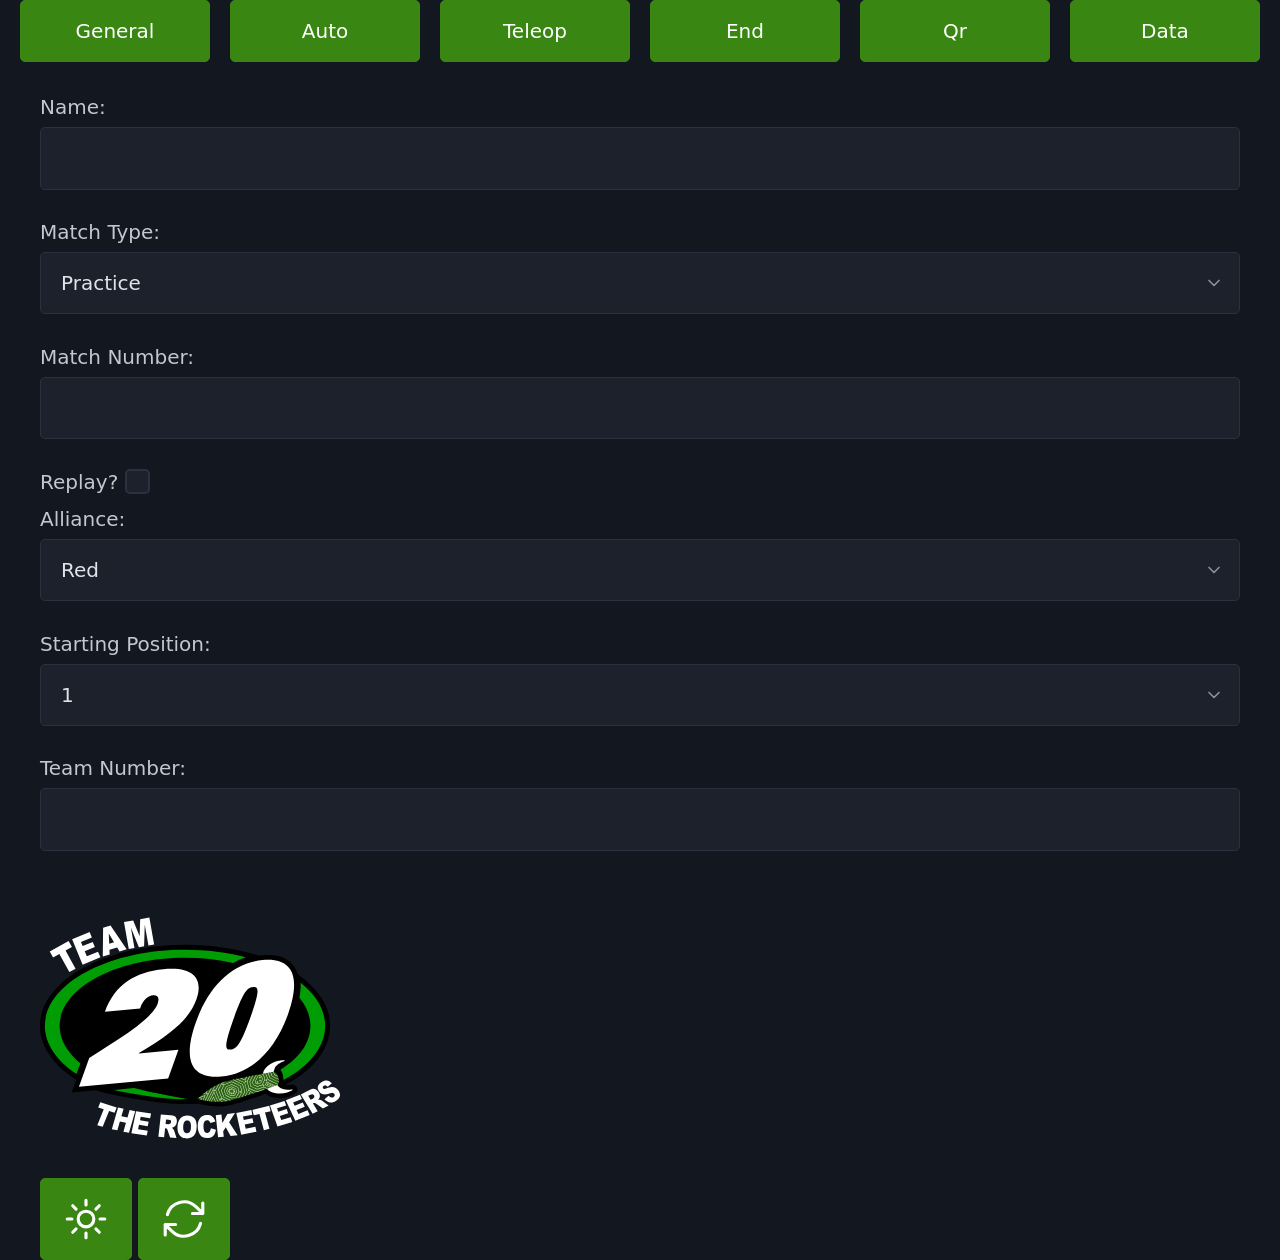
==== index.html @ 3269e911 "Rename main to index" ====
<!DOCTYPE html>
<!DOCTYPE html>
<html x-data="{dark: true}" :data-theme="dark ? 'dark' : 'light'">
	<head>
		<meta charset="utf-8">
		<meta name="viewport" content="width=device-width, initial-scale=1">
		<title>Team 20 Scouting</title>
		<link rel="icon" href="light.svg">
		<link rel="preload" href="alpine.js" as="script">
		<link rel="preload" href="main.js" as="script">
		<link rel="stylesheet" href="pico.css">
		<style>
			.off {
				background: var(--pico-form-element-background-color);
				border-color: var(--pico-form-element-border-color);
			}
			.red {
				background: red;
				border: red;
			}
			.wide {
				width: 100%;
			}
		</style>
	</head>
	<body class="container-fluid" x-data="{tab: 1}">
		<nav class="grid">
		    <button @click="tab = 1">General</button>
		    <button @click="tab = 2">Auto</button>
		    <button @click="tab = 3">Teleop</button>
		    <button @click="tab = 4">End</button>
		    <button @click="tab = 5">Qr</button>
		    <button @click="tab = 6">Data</button>
		</nav>
		<br>
		<div class="container" x-show="tab == 1">
			<form>
				<label>
			      Name:
			      <input autocomplete="name">
			    </label>
			    <label>
			      Match Type:
			      <select>
			      	<option value="practice">Practice</option>
			      	<option value="qualifications">Qualifications</option>
			      	<option value="playoffs">Playoffs</option>
			      </select>
			    </label>
			    <label>
			      Match Number:
			      <input type="number">
			    </label>
			    <label>
			      Replay?
			      <input type="checkbox">
			    </label>
			    <label>
			      Alliance:
			      <select>
			      	<option value="red">Red</option>
			      	<option value="blue">Blue</option>
			      </select>
			    </label>
			    <label>
			      Starting Position:
			      <select>
			      	<option value="1">1</option>
			      	<option value="2">2</option>
			      	<option value="3">3</option>
			      	<option value="4">4</option>
			      	<option value="5">5</option>
			      </select>
			    </label>
			    <label>
			      Team Number:
			      <input type="number">
			    </label>
			</form>
			<img width="300" :src="dark ? 'dark.svg' : 'light.svg'">
			<br>
			<button @click="dark = !dark">
				<svg xmlns="http://www.w3.org/2000/svg" fill="none" viewBox="0 0 24 24" stroke-width="1.5" stroke="white" width="50">
		  			<path x-show="dark" stroke-linecap="round" stroke-linejoin="round" d="M12 3v2.25m6.364.386-1.591 1.591M21 12h-2.25m-.386 6.364-1.591-1.591M12 18.75V21m-4.773-4.227-1.591 1.591M5.25 12H3m4.227-4.773L5.636 5.636M15.75 12a3.75 3.75 0 1 1-7.5 0 3.75 3.75 0 0 1 7.5 0Z" />
		  			<path x-show="!dark" stroke-linecap="round" stroke-linejoin="round" d="M12 3v2.25m6.364.386-1.591 1.591M21 12h-2.25m-.386 6.364-1.591-1.591M12 18.75V21m-4.773-4.227-1.591 1.591M5.25 12H3m4.227-4.773L5.636 5.636M15.75 12a3.75 3.75 0 1 1-7.5 0 3.75 3.75 0 0 1 7.5 0Z" />
				</svg>
			</button>
			<button>
				<svg xmlns="http://www.w3.org/2000/svg" fill="none" viewBox="0 0 24 24" stroke-width="1.5" stroke="white" width="50">
				  <path stroke-linecap="round" stroke-linejoin="round" d="M16.023 9.348h4.992v-.001M2.985 19.644v-4.992m0 0h4.992m-4.993 0 3.181 3.183a8.25 8.25 0 0 0 13.803-3.7M4.031 9.865a8.25 8.25 0 0 1 13.803-3.7l3.181 3.182m0-4.991v4.99" />
				</svg>
			</button>
		</div>
		<div class="container grid" x-show="tab == 2">
			<div>
				<div class="grid" x-data="{count: 0}">
					<button @click="count--">-</button>
					<div align="center">
						<h3>Auto Speaker Notes</h3>
						<h1 x-text="count"></h1>
					</div>
					<button @click="count++">+</button>
				</div>
				<br>
				<div class="grid" x-data="{count: 0}">
					<button @click="count--">-</button>
					<div align="center">
						<h3>Auto Speaker Miss</h3>
						<h1 x-text="count"></h1>
					</div>
					<button @click="count++">+</button>
				</div>
				<br>
				<div class="grid" x-data="{count: 0}">
					<button @click="count--">-</button>
					<div align="center">
						<h3>Auto Centerline Notes</h3>
						<h1 x-text="count"></h1>
					</div>
					<button @click="count++">+</button>
				</div>
			</div>
			<div>
				<div class="grid" x-data="{count: 0}">
					<button @click="count--">-</button>
					<div align="center">
						<h3>Auto AMP Notes</h3>
						<h1 x-text="count"></h1>
					</div>
					<button @click="count++">+</button>
				</div>
				<br>
				<div class="grid" x-data="{count: 0}">
					<button @click="count--">-</button>
					<div align="center">
						<h3>Auto AMP Miss</h3>
						<h1 x-text="count"></h1>
					</div>
					<button @click="count++">+</button>
				</div>
				<br>
				<button x-data="{leave: false}" @click="leave = !leave" :class="{'red': !leave}" class="wide">
					<h3>Leave</h3>
					<h1 x-text="leave ? 'Yes' : 'No'"></h1>
				</button>
			</div>
		</div>
		<div class="container grid" x-show="tab == 3">
			<div>
				<div class="grid" x-data="{count: 0}">
					<button @click="count--">-</button>
					<div align="center">
						<h3>Teleop Speaker Notes</h3>
						<h1 x-text="count"></h1>
					</div>
					<button @click="count++">+</button>
				</div>
				<br>
				<div class="grid" x-data="{count: 0}">
					<button @click="count--">-</button>
					<div align="center">
						<h3>Teleop Speaker Miss</h3>
						<h1 x-text="count"></h1>
					</div>
					<button @click="count++">+</button>
				</div>
				<br>
				<div class="grid" x-data="{count: 0}">
					<button @click="count--">-</button>
					<div align="center">
						<h3>Teleop Passed Notes</h3>
						<h1 x-text="count"></h1>
					</div>
					<button @click="count++">+</button>
				</div>
			</div>
			<div>
				<div class="grid" x-data="{count: 0}">
					<button @click="count--">-</button>
					<div align="center">
						<h3>Teleop AMP Notes</h3>
						<h1 x-text="count"></h1>
					</div>
					<button @click="count++">+</button>
				</div>
				<br>
				<div class="grid" x-data="{count: 0}">
					<button @click="count--">-</button>
					<div align="center">
						<h3>Teleop AMP Miss</h3>
						<h1 x-text="count"></h1>
					</div>
					<button @click="count++">+</button>
				</div>
				<br>
				<div class="grid">
					<div class="grid" x-data="{count: 0}">
						<button @click="count--">-</button>
						<div align="center">
							<h3>Fouls</h3>
							<h1 x-text="count"></h1>
						</div>
						<button @click="count++">+</button>
					</div>
					<div class="grid" x-data="{count: 0}">
						<button @click="count--">-</button>
						<div align="center">
							<h3>Techs</h3>
							<h1 x-text="count"></h1>
						</div>
						<button @click="count++">+</button>
					</div>
				</div>
			</div>
		</div>
		<div class="container grid" x-show="tab == 4">
			<form>
				<div class="grid">
					<button x-data="{trap: false}" @click="trap = !trap" :class="{'off': !trap}" class="wide">
						<h4>Trap Attempted</h4>
						<h1 x-text="trap ? 'Yes' : 'No'"></h1>
					</button>
					<div class="grid" x-data="{count: 0}">
						<button @click="count--">-</button>
						<div align="center">
							<h4>Notes Trap</h4>
							<h1 x-text="count"></h1>
						</div>
						<button @click="count++">+</button>
					</div>
				</div>
				<br>
				<div class="grid" x-data="{climb: 0}">
					<button @click="climb = [1,0,0][climb]" :class="{'off': climb == 0}" class="wide">
						<h4>Climb Attempted</h4>
						<h1 x-text="climb ? 'Yes' : 'No'"></h1>
					</button>
					<button @click="climb = [2,2,1][climb]" :class="{'off': climb < 2}" class="wide">
						<h4>Climb Attempted</h4>
						<h1 x-text="climb == 2 ? 'Yes' : 'No'"></h1>
					</button>
					<label>
				      Harmony?
				      <select>
				      	<option value="0">0</option>
				      	<option value="2">2</option>
				      	<option value="3">3</option>
				      </select>
				    </label>
				</div>
				<br>
				<div class="grid">
					<button x-data="{park: false}" @click="park = !park" :class="{'off': !park}" class="wide">
						<h4>Park</h4>
						<h1 x-text="park ? 'Yes' : 'No'"></h1>
					</button>
					<button x-data="{breakdown: false}" @click="breakdown = !breakdown" :class="{'red': breakdown}" class="wide">
						<h4>Breakdown</h4>
						<h1 x-text="breakdown ? 'Yes' : 'No'"></h1>
					</button>
				</div>
				<br>
				<div class="grid">
					<label>
				      Defense Faced
				      <select>
				      	<option value="none">None</option>
				      	<option value="poor">Poor</option>
				      	<option value="passable">Passable</option>
				      	<option value="good">Good</option>
				      	<option value="excellent">Excellent</option>
				      </select>
				    </label>
				    <label>
				      Defense Played
				      <select>
				      	<option value="none">None</option>
				      	<option value="poor">Poor</option>
				      	<option value="passable">Passable</option>
				      	<option value="good">Good</option>
				      	<option value="excellent">Excellent</option>
				      </select>
				    </label>
				</div>
			</form>
			<div>
				<p>Comments?</p>
				<textarea></textarea>
			</div>
		</div>
		<div x-show="tab == 5">
			tab 5
		</div>
		<div x-show="tab == 6">
			tab 6
		</div>
		<script src="alpine.js"></script>
		<script src="main.js"></script>
	</body>
</html>
---- pico.css ----
@charset "UTF-8";/*!
 * Pico CSS ✨ v2.0.6 (https://picocss.com)
 * Copyright 2019-2024 - Licensed under MIT
 */:root{--pico-font-family-emoji:"Apple Color Emoji","Segoe UI Emoji","Segoe UI Symbol","Noto Color Emoji";--pico-font-family-sans-serif:system-ui,"Segoe UI",Roboto,Oxygen,Ubuntu,Cantarell,Helvetica,Arial,"Helvetica Neue",sans-serif,var(--pico-font-family-emoji);--pico-font-family-monospace:ui-monospace,SFMono-Regular,"SF Mono",Menlo,Consolas,"Liberation Mono",monospace,var(--pico-font-family-emoji);--pico-font-family:var(--pico-font-family-sans-serif);--pico-line-height:1.5;--pico-font-weight:400;--pico-font-size:100%;--pico-text-underline-offset:0.1rem;--pico-border-radius:0.25rem;--pico-border-width:0.0625rem;--pico-outline-width:0.125rem;--pico-transition:0.2s ease-in-out;--pico-spacing:1rem;--pico-typography-spacing-vertical:1rem;--pico-block-spacing-vertical:var(--pico-spacing);--pico-block-spacing-horizontal:var(--pico-spacing);--pico-grid-column-gap:var(--pico-spacing);--pico-grid-row-gap:var(--pico-spacing);--pico-form-element-spacing-vertical:0.75rem;--pico-form-element-spacing-horizontal:1rem;--pico-group-box-shadow:0 0 0 rgba(0, 0, 0, 0);--pico-group-box-shadow-focus-with-button:0 0 0 var(--pico-outline-width) var(--pico-primary-focus);--pico-group-box-shadow-focus-with-input:0 0 0 0.0625rem var(--pico-form-element-border-color);--pico-modal-overlay-backdrop-filter:blur(0.375rem);--pico-nav-element-spacing-vertical:1rem;--pico-nav-element-spacing-horizontal:0.5rem;--pico-nav-link-spacing-vertical:0.5rem;--pico-nav-link-spacing-horizontal:0.5rem;--pico-nav-breadcrumb-divider:">";--pico-icon-checkbox:url("data:image/svg+xml,%3Csvg xmlns='http://www.w3.org/2000/svg' width='24' height='24' viewBox='0 0 24 24' fill='none' stroke='rgb(255, 255, 255)' stroke-width='4' stroke-linecap='round' stroke-linejoin='round'%3E%3Cpolyline points='20 6 9 17 4 12'%3E%3C/polyline%3E%3C/svg%3E");--pico-icon-minus:url("data:image/svg+xml,%3Csvg xmlns='http://www.w3.org/2000/svg' width='24' height='24' viewBox='0 0 24 24' fill='none' stroke='rgb(255, 255, 255)' stroke-width='4' stroke-linecap='round' stroke-linejoin='round'%3E%3Cline x1='5' y1='12' x2='19' y2='12'%3E%3C/line%3E%3C/svg%3E");--pico-icon-chevron:url("data:image/svg+xml,%3Csvg xmlns='http://www.w3.org/2000/svg' width='24' height='24' viewBox='0 0 24 24' fill='none' stroke='rgb(136, 145, 164)' stroke-width='2' stroke-linecap='round' stroke-linejoin='round'%3E%3Cpolyline points='6 9 12 15 18 9'%3E%3C/polyline%3E%3C/svg%3E");--pico-icon-date:url("data:image/svg+xml,%3Csvg xmlns='http://www.w3.org/2000/svg' width='24' height='24' viewBox='0 0 24 24' fill='none' stroke='rgb(136, 145, 164)' stroke-width='2' stroke-linecap='round' stroke-linejoin='round'%3E%3Crect x='3' y='4' width='18' height='18' rx='2' ry='2'%3E%3C/rect%3E%3Cline x1='16' y1='2' x2='16' y2='6'%3E%3C/line%3E%3Cline x1='8' y1='2' x2='8' y2='6'%3E%3C/line%3E%3Cline x1='3' y1='10' x2='21' y2='10'%3E%3C/line%3E%3C/svg%3E");--pico-icon-time:url("data:image/svg+xml,%3Csvg xmlns='http://www.w3.org/2000/svg' width='24' height='24' viewBox='0 0 24 24' fill='none' stroke='rgb(136, 145, 164)' stroke-width='2' stroke-linecap='round' stroke-linejoin='round'%3E%3Ccircle cx='12' cy='12' r='10'%3E%3C/circle%3E%3Cpolyline points='12 6 12 12 16 14'%3E%3C/polyline%3E%3C/svg%3E");--pico-icon-search:url("data:image/svg+xml,%3Csvg xmlns='http://www.w3.org/2000/svg' width='24' height='24' viewBox='0 0 24 24' fill='none' stroke='rgb(136, 145, 164)' stroke-width='1.5' stroke-linecap='round' stroke-linejoin='round'%3E%3Ccircle cx='11' cy='11' r='8'%3E%3C/circle%3E%3Cline x1='21' y1='21' x2='16.65' y2='16.65'%3E%3C/line%3E%3C/svg%3E");--pico-icon-close:url("data:image/svg+xml,%3Csvg xmlns='http://www.w3.org/2000/svg' width='24' height='24' viewBox='0 0 24 24' fill='none' stroke='rgb(136, 145, 164)' stroke-width='3' stroke-linecap='round' stroke-linejoin='round'%3E%3Cline x1='18' y1='6' x2='6' y2='18'%3E%3C/line%3E%3Cline x1='6' y1='6' x2='18' y2='18'%3E%3C/line%3E%3C/svg%3E");--pico-icon-loading:url("data:image/svg+xml,%3Csvg fill='none' height='24' width='24' viewBox='0 0 24 24' xmlns='http://www.w3.org/2000/svg' %3E%3Cstyle%3E g %7B animation: rotate 2s linear infinite; transform-origin: center center; %7D circle %7B stroke-dasharray: 75,100; stroke-dashoffset: -5; animation: dash 1.5s ease-in-out infinite; stroke-linecap: round; %7D @keyframes rotate %7B 0%25 %7B transform: rotate(0deg); %7D 100%25 %7B transform: rotate(360deg); %7D %7D @keyframes dash %7B 0%25 %7B stroke-dasharray: 1,100; stroke-dashoffset: 0; %7D 50%25 %7B stroke-dasharray: 44.5,100; stroke-dashoffset: -17.5; %7D 100%25 %7B stroke-dasharray: 44.5,100; stroke-dashoffset: -62; %7D %7D %3C/style%3E%3Cg%3E%3Ccircle cx='12' cy='12' r='10' fill='none' stroke='rgb(136, 145, 164)' stroke-width='4' /%3E%3C/g%3E%3C/svg%3E")}@media (min-width:576px){:root{--pico-font-size:106.25%}}@media (min-width:768px){:root{--pico-font-size:112.5%}}@media (min-width:1024px){:root{--pico-font-size:118.75%}}@media (min-width:1280px){:root{--pico-font-size:125%}}@media (min-width:1536px){:root{--pico-font-size:131.25%}}a{--pico-text-decoration:underline}a.contrast,a.secondary{--pico-text-decoration:underline}small{--pico-font-size:0.875em}h1,h2,h3,h4,h5,h6{--pico-font-weight:700}h1{--pico-font-size:2rem;--pico-line-height:1.125;--pico-typography-spacing-top:3rem}h2{--pico-font-size:1.75rem;--pico-line-height:1.15;--pico-typography-spacing-top:2.625rem}h3{--pico-font-size:1.5rem;--pico-line-height:1.175;--pico-typography-spacing-top:2.25rem}h4{--pico-font-size:1.25rem;--pico-line-height:1.2;--pico-typography-spacing-top:1.874rem}h5{--pico-font-size:1.125rem;--pico-line-height:1.225;--pico-typography-spacing-top:1.6875rem}h6{--pico-font-size:1rem;--pico-line-height:1.25;--pico-typography-spacing-top:1.5rem}tfoot td,tfoot th,thead td,thead th{--pico-font-weight:600;--pico-border-width:0.1875rem}code,kbd,pre,samp{--pico-font-family:var(--pico-font-family-monospace)}kbd{--pico-font-weight:bolder}:where(select,textarea),input:not([type=submit],[type=button],[type=reset],[type=checkbox],[type=radio],[type=file]){--pico-outline-width:0.0625rem}[type=search]{--pico-border-radius:5rem}[type=checkbox],[type=radio]{--pico-border-width:0.125rem}[type=checkbox][role=switch]{--pico-border-width:0.1875rem}details.dropdown summary:not([role=button]){--pico-outline-width:0.0625rem}nav details.dropdown summary:focus-visible{--pico-outline-width:0.125rem}[role=search]{--pico-border-radius:5rem}[role=group]:has(button.secondary:focus,[type=submit].secondary:focus,[type=button].secondary:focus,[role=button].secondary:focus),[role=search]:has(button.secondary:focus,[type=submit].secondary:focus,[type=button].secondary:focus,[role=button].secondary:focus){--pico-group-box-shadow-focus-with-button:0 0 0 var(--pico-outline-width) var(--pico-secondary-focus)}[role=group]:has(button.contrast:focus,[type=submit].contrast:focus,[type=button].contrast:focus,[role=button].contrast:focus),[role=search]:has(button.contrast:focus,[type=submit].contrast:focus,[type=button].contrast:focus,[role=button].contrast:focus){--pico-group-box-shadow-focus-with-button:0 0 0 var(--pico-outline-width) var(--pico-contrast-focus)}[role=group] [role=button],[role=group] [type=button],[role=group] [type=submit],[role=group] button,[role=search] [role=button],[role=search] [type=button],[role=search] [type=submit],[role=search] button{--pico-form-element-spacing-horizontal:2rem}details summary[role=button]:not(.outline)::after{filter:brightness(0) invert(1)}[aria-busy=true]:not(input,select,textarea):is(button,[type=submit],[type=button],[type=reset],[role=button]):not(.outline)::before{filter:brightness(0) invert(1)}:root:not([data-theme=dark]),[data-theme=light]{--pico-background-color:#fff;--pico-color:#373c44;--pico-text-selection-color:rgba(71, 164, 23, 0.25);--pico-muted-color:#646b79;--pico-muted-border-color:#e7eaf0;--pico-primary:#33790f;--pico-primary-background:#398712;--pico-primary-border:var(--pico-primary-background);--pico-primary-underline:rgba(51, 121, 15, 0.5);--pico-primary-hover:#265e09;--pico-primary-hover-background:#33790f;--pico-primary-hover-border:var(--pico-primary-hover-background);--pico-primary-hover-underline:var(--pico-primary-hover);--pico-primary-focus:rgba(71, 164, 23, 0.5);--pico-primary-inverse:#fff;--pico-secondary:#5d6b89;--pico-secondary-background:#525f7a;--pico-secondary-border:var(--pico-secondary-background);--pico-secondary-underline:rgba(93, 107, 137, 0.5);--pico-secondary-hover:#48536b;--pico-secondary-hover-background:#48536b;--pico-secondary-hover-border:var(--pico-secondary-hover-background);--pico-secondary-hover-underline:var(--pico-secondary-hover);--pico-secondary-focus:rgba(93, 107, 137, 0.25);--pico-secondary-inverse:#fff;--pico-contrast:#181c25;--pico-contrast-background:#181c25;--pico-contrast-border:var(--pico-contrast-background);--pico-contrast-underline:rgba(24, 28, 37, 0.5);--pico-contrast-hover:#000;--pico-contrast-hover-background:#000;--pico-contrast-hover-border:var(--pico-contrast-hover-background);--pico-contrast-hover-underline:var(--pico-secondary-hover);--pico-contrast-focus:rgba(93, 107, 137, 0.25);--pico-contrast-inverse:#fff;--pico-box-shadow:0.0145rem 0.029rem 0.174rem rgba(129, 145, 181, 0.01698),0.0335rem 0.067rem 0.402rem rgba(129, 145, 181, 0.024),0.0625rem 0.125rem 0.75rem rgba(129, 145, 181, 0.03),0.1125rem 0.225rem 1.35rem rgba(129, 145, 181, 0.036),0.2085rem 0.417rem 2.502rem rgba(129, 145, 181, 0.04302),0.5rem 1rem 6rem rgba(129, 145, 181, 0.06),0 0 0 0.0625rem rgba(129, 145, 181, 0.015);--pico-h1-color:#2d3138;--pico-h2-color:#373c44;--pico-h3-color:#424751;--pico-h4-color:#4d535e;--pico-h5-color:#5c6370;--pico-h6-color:#646b79;--pico-mark-background-color:#fde7c0;--pico-mark-color:#0f1114;--pico-ins-color:#1d6a54;--pico-del-color:#883935;--pico-blockquote-border-color:var(--pico-muted-border-color);--pico-blockquote-footer-color:var(--pico-muted-color);--pico-button-box-shadow:0 0 0 rgba(0, 0, 0, 0);--pico-button-hover-box-shadow:0 0 0 rgba(0, 0, 0, 0);--pico-table-border-color:var(--pico-muted-border-color);--pico-table-row-stripped-background-color:rgba(111, 120, 135, 0.0375);--pico-code-background-color:#f3f5f7;--pico-code-color:#646b79;--pico-code-kbd-background-color:var(--pico-color);--pico-code-kbd-color:var(--pico-background-color);--pico-form-element-background-color:#fbfcfc;--pico-form-element-selected-background-color:#dfe3eb;--pico-form-element-border-color:#cfd5e2;--pico-form-element-color:#23262c;--pico-form-element-placeholder-color:var(--pico-muted-color);--pico-form-element-active-background-color:#fff;--pico-form-element-active-border-color:var(--pico-primary-border);--pico-form-element-focus-color:var(--pico-primary-border);--pico-form-element-disabled-opacity:0.5;--pico-form-element-invalid-border-color:#b86a6b;--pico-form-element-invalid-active-border-color:#c84f48;--pico-form-element-invalid-focus-color:var(--pico-form-element-invalid-active-border-color);--pico-form-element-valid-border-color:#4c9b8a;--pico-form-element-valid-active-border-color:#279977;--pico-form-element-valid-focus-color:var(--pico-form-element-valid-active-border-color);--pico-switch-background-color:#bfc7d9;--pico-switch-checked-background-color:var(--pico-primary-background);--pico-switch-color:#fff;--pico-switch-thumb-box-shadow:0 0 0 rgba(0, 0, 0, 0);--pico-range-border-color:#dfe3eb;--pico-range-active-border-color:#bfc7d9;--pico-range-thumb-border-color:var(--pico-background-color);--pico-range-thumb-color:var(--pico-secondary-background);--pico-range-thumb-active-color:var(--pico-primary-background);--pico-accordion-border-color:var(--pico-muted-border-color);--pico-accordion-active-summary-color:var(--pico-primary-hover);--pico-accordion-close-summary-color:var(--pico-color);--pico-accordion-open-summary-color:var(--pico-muted-color);--pico-card-background-color:var(--pico-background-color);--pico-card-border-color:var(--pico-muted-border-color);--pico-card-box-shadow:var(--pico-box-shadow);--pico-card-sectioning-background-color:#fbfcfc;--pico-dropdown-background-color:#fff;--pico-dropdown-border-color:#eff1f4;--pico-dropdown-box-shadow:var(--pico-box-shadow);--pico-dropdown-color:var(--pico-color);--pico-dropdown-hover-background-color:#eff1f4;--pico-loading-spinner-opacity:0.5;--pico-modal-overlay-background-color:rgba(232, 234, 237, 0.75);--pico-progress-background-color:#dfe3eb;--pico-progress-color:var(--pico-primary-background);--pico-tooltip-background-color:var(--pico-contrast-background);--pico-tooltip-color:var(--pico-contrast-inverse);--pico-icon-valid:url("data:image/svg+xml,%3Csvg xmlns='http://www.w3.org/2000/svg' width='24' height='24' viewBox='0 0 24 24' fill='none' stroke='rgb(76, 155, 138)' stroke-width='2' stroke-linecap='round' stroke-linejoin='round'%3E%3Cpolyline points='20 6 9 17 4 12'%3E%3C/polyline%3E%3C/svg%3E");--pico-icon-invalid:url("data:image/svg+xml,%3Csvg xmlns='http://www.w3.org/2000/svg' width='24' height='24' viewBox='0 0 24 24' fill='none' stroke='rgb(200, 79, 72)' stroke-width='2' stroke-linecap='round' stroke-linejoin='round'%3E%3Ccircle cx='12' cy='12' r='10'%3E%3C/circle%3E%3Cline x1='12' y1='8' x2='12' y2='12'%3E%3C/line%3E%3Cline x1='12' y1='16' x2='12.01' y2='16'%3E%3C/line%3E%3C/svg%3E");color-scheme:light}:root:not([data-theme=dark]) input:is([type=submit],[type=button],[type=reset],[type=checkbox],[type=radio],[type=file]),[data-theme=light] input:is([type=submit],[type=button],[type=reset],[type=checkbox],[type=radio],[type=file]){--pico-form-element-focus-color:var(--pico-primary-focus)}@media only screen and (prefers-color-scheme:dark){:root:not([data-theme]){--pico-background-color:#13171f;--pico-color:#c2c7d0;--pico-text-selection-color:rgba(78, 179, 27, 0.1875);--pico-muted-color:#7b8495;--pico-muted-border-color:#202632;--pico-primary:#4eb31b;--pico-primary-background:#398712;--pico-primary-border:var(--pico-primary-background);--pico-primary-underline:rgba(78, 179, 27, 0.5);--pico-primary-hover:#5dd121;--pico-primary-hover-background:#409614;--pico-primary-hover-border:var(--pico-primary-hover-background);--pico-primary-hover-underline:var(--pico-primary-hover);--pico-primary-focus:rgba(78, 179, 27, 0.375);--pico-primary-inverse:#fff;--pico-secondary:#969eaf;--pico-secondary-background:#525f7a;--pico-secondary-border:var(--pico-secondary-background);--pico-secondary-underline:rgba(150, 158, 175, 0.5);--pico-secondary-hover:#b3b9c5;--pico-secondary-hover-background:#5d6b89;--pico-secondary-hover-border:var(--pico-secondary-hover-background);--pico-secondary-hover-underline:var(--pico-secondary-hover);--pico-secondary-focus:rgba(144, 158, 190, 0.25);--pico-secondary-inverse:#fff;--pico-contrast:#dfe3eb;--pico-contrast-background:#eff1f4;--pico-contrast-border:var(--pico-contrast-background);--pico-contrast-underline:rgba(223, 227, 235, 0.5);--pico-contrast-hover:#fff;--pico-contrast-hover-background:#fff;--pico-contrast-hover-border:var(--pico-contrast-hover-background);--pico-contrast-hover-underline:var(--pico-contrast-hover);--pico-contrast-focus:rgba(207, 213, 226, 0.25);--pico-contrast-inverse:#000;--pico-box-shadow:0.0145rem 0.029rem 0.174rem rgba(7, 9, 12, 0.01698),0.0335rem 0.067rem 0.402rem rgba(7, 9, 12, 0.024),0.0625rem 0.125rem 0.75rem rgba(7, 9, 12, 0.03),0.1125rem 0.225rem 1.35rem rgba(7, 9, 12, 0.036),0.2085rem 0.417rem 2.502rem rgba(7, 9, 12, 0.04302),0.5rem 1rem 6rem rgba(7, 9, 12, 0.06),0 0 0 0.0625rem rgba(7, 9, 12, 0.015);--pico-h1-color:#f0f1f3;--pico-h2-color:#e0e3e7;--pico-h3-color:#c2c7d0;--pico-h4-color:#b3b9c5;--pico-h5-color:#a4acba;--pico-h6-color:#8891a4;--pico-mark-background-color:#014063;--pico-mark-color:#fff;--pico-ins-color:#62af9a;--pico-del-color:#ce7e7b;--pico-blockquote-border-color:var(--pico-muted-border-color);--pico-blockquote-footer-color:var(--pico-muted-color);--pico-button-box-shadow:0 0 0 rgba(0, 0, 0, 0);--pico-button-hover-box-shadow:0 0 0 rgba(0, 0, 0, 0);--pico-table-border-color:var(--pico-muted-border-color);--pico-table-row-stripped-background-color:rgba(111, 120, 135, 0.0375);--pico-code-background-color:#1a1f28;--pico-code-color:#8891a4;--pico-code-kbd-background-color:var(--pico-color);--pico-code-kbd-color:var(--pico-background-color);--pico-form-element-background-color:#1c212c;--pico-form-element-selected-background-color:#2a3140;--pico-form-element-border-color:#2a3140;--pico-form-element-color:#e0e3e7;--pico-form-element-placeholder-color:#8891a4;--pico-form-element-active-background-color:#1a1f28;--pico-form-element-active-border-color:var(--pico-primary-border);--pico-form-element-focus-color:var(--pico-primary-border);--pico-form-element-disabled-opacity:0.5;--pico-form-element-invalid-border-color:#964a50;--pico-form-element-invalid-active-border-color:#b7403b;--pico-form-element-invalid-focus-color:var(--pico-form-element-invalid-active-border-color);--pico-form-element-valid-border-color:#2a7b6f;--pico-form-element-valid-active-border-color:#16896a;--pico-form-element-valid-focus-color:var(--pico-form-element-valid-active-border-color);--pico-switch-background-color:#333c4e;--pico-switch-checked-background-color:var(--pico-primary-background);--pico-switch-color:#fff;--pico-switch-thumb-box-shadow:0 0 0 rgba(0, 0, 0, 0);--pico-range-border-color:#202632;--pico-range-active-border-color:#2a3140;--pico-range-thumb-border-color:var(--pico-background-color);--pico-range-thumb-color:var(--pico-secondary-background);--pico-range-thumb-active-color:var(--pico-primary-background);--pico-accordion-border-color:var(--pico-muted-border-color);--pico-accordion-active-summary-color:var(--pico-primary-hover);--pico-accordion-close-summary-color:var(--pico-color);--pico-accordion-open-summary-color:var(--pico-muted-color);--pico-card-background-color:#181c25;--pico-card-border-color:var(--pico-card-background-color);--pico-card-box-shadow:var(--pico-box-shadow);--pico-card-sectioning-background-color:#1a1f28;--pico-dropdown-background-color:#181c25;--pico-dropdown-border-color:#202632;--pico-dropdown-box-shadow:var(--pico-box-shadow);--pico-dropdown-color:var(--pico-color);--pico-dropdown-hover-background-color:#202632;--pico-loading-spinner-opacity:0.5;--pico-modal-overlay-background-color:rgba(8, 9, 10, 0.75);--pico-progress-background-color:#202632;--pico-progress-color:var(--pico-primary-background);--pico-tooltip-background-color:var(--pico-contrast-background);--pico-tooltip-color:var(--pico-contrast-inverse);--pico-icon-valid:url("data:image/svg+xml,%3Csvg xmlns='http://www.w3.org/2000/svg' width='24' height='24' viewBox='0 0 24 24' fill='none' stroke='rgb(42, 123, 111)' stroke-width='2' stroke-linecap='round' stroke-linejoin='round'%3E%3Cpolyline points='20 6 9 17 4 12'%3E%3C/polyline%3E%3C/svg%3E");--pico-icon-invalid:url("data:image/svg+xml,%3Csvg xmlns='http://www.w3.org/2000/svg' width='24' height='24' viewBox='0 0 24 24' fill='none' stroke='rgb(150, 74, 80)' stroke-width='2' stroke-linecap='round' stroke-linejoin='round'%3E%3Ccircle cx='12' cy='12' r='10'%3E%3C/circle%3E%3Cline x1='12' y1='8' x2='12' y2='12'%3E%3C/line%3E%3Cline x1='12' y1='16' x2='12.01' y2='16'%3E%3C/line%3E%3C/svg%3E");color-scheme:dark}:root:not([data-theme]) input:is([type=submit],[type=button],[type=reset],[type=checkbox],[type=radio],[type=file]){--pico-form-element-focus-color:var(--pico-primary-focus)}:root:not([data-theme]) details summary[role=button].contrast:not(.outline)::after{filter:brightness(0)}:root:not([data-theme]) [aria-busy=true]:not(input,select,textarea).contrast:is(button,[type=submit],[type=button],[type=reset],[role=button]):not(.outline)::before{filter:brightness(0)}}[data-theme=dark]{--pico-background-color:#13171f;--pico-color:#c2c7d0;--pico-text-selection-color:rgba(78, 179, 27, 0.1875);--pico-muted-color:#7b8495;--pico-muted-border-color:#202632;--pico-primary:#4eb31b;--pico-primary-background:#398712;--pico-primary-border:var(--pico-primary-background);--pico-primary-underline:rgba(78, 179, 27, 0.5);--pico-primary-hover:#5dd121;--pico-primary-hover-background:#409614;--pico-primary-hover-border:var(--pico-primary-hover-background);--pico-primary-hover-underline:var(--pico-primary-hover);--pico-primary-focus:rgba(78, 179, 27, 0.375);--pico-primary-inverse:#fff;--pico-secondary:#969eaf;--pico-secondary-background:#525f7a;--pico-secondary-border:var(--pico-secondary-background);--pico-secondary-underline:rgba(150, 158, 175, 0.5);--pico-secondary-hover:#b3b9c5;--pico-secondary-hover-background:#5d6b89;--pico-secondary-hover-border:var(--pico-secondary-hover-background);--pico-secondary-hover-underline:var(--pico-secondary-hover);--pico-secondary-focus:rgba(144, 158, 190, 0.25);--pico-secondary-inverse:#fff;--pico-contrast:#dfe3eb;--pico-contrast-background:#eff1f4;--pico-contrast-border:var(--pico-contrast-background);--pico-contrast-underline:rgba(223, 227, 235, 0.5);--pico-contrast-hover:#fff;--pico-contrast-hover-background:#fff;--pico-contrast-hover-border:var(--pico-contrast-hover-background);--pico-contrast-hover-underline:var(--pico-contrast-hover);--pico-contrast-focus:rgba(207, 213, 226, 0.25);--pico-contrast-inverse:#000;--pico-box-shadow:0.0145rem 0.029rem 0.174rem rgba(7, 9, 12, 0.01698),0.0335rem 0.067rem 0.402rem rgba(7, 9, 12, 0.024),0.0625rem 0.125rem 0.75rem rgba(7, 9, 12, 0.03),0.1125rem 0.225rem 1.35rem rgba(7, 9, 12, 0.036),0.2085rem 0.417rem 2.502rem rgba(7, 9, 12, 0.04302),0.5rem 1rem 6rem rgba(7, 9, 12, 0.06),0 0 0 0.0625rem rgba(7, 9, 12, 0.015);--pico-h1-color:#f0f1f3;--pico-h2-color:#e0e3e7;--pico-h3-color:#c2c7d0;--pico-h4-color:#b3b9c5;--pico-h5-color:#a4acba;--pico-h6-color:#8891a4;--pico-mark-background-color:#014063;--pico-mark-color:#fff;--pico-ins-color:#62af9a;--pico-del-color:#ce7e7b;--pico-blockquote-border-color:var(--pico-muted-border-color);--pico-blockquote-footer-color:var(--pico-muted-color);--pico-button-box-shadow:0 0 0 rgba(0, 0, 0, 0);--pico-button-hover-box-shadow:0 0 0 rgba(0, 0, 0, 0);--pico-table-border-color:var(--pico-muted-border-color);--pico-table-row-stripped-background-color:rgba(111, 120, 135, 0.0375);--pico-code-background-color:#1a1f28;--pico-code-color:#8891a4;--pico-code-kbd-background-color:var(--pico-color);--pico-code-kbd-color:var(--pico-background-color);--pico-form-element-background-color:#1c212c;--pico-form-element-selected-background-color:#2a3140;--pico-form-element-border-color:#2a3140;--pico-form-element-color:#e0e3e7;--pico-form-element-placeholder-color:#8891a4;--pico-form-element-active-background-color:#1a1f28;--pico-form-element-active-border-color:var(--pico-primary-border);--pico-form-element-focus-color:var(--pico-primary-border);--pico-form-element-disabled-opacity:0.5;--pico-form-element-invalid-border-color:#964a50;--pico-form-element-invalid-active-border-color:#b7403b;--pico-form-element-invalid-focus-color:var(--pico-form-element-invalid-active-border-color);--pico-form-element-valid-border-color:#2a7b6f;--pico-form-element-valid-active-border-color:#16896a;--pico-form-element-valid-focus-color:var(--pico-form-element-valid-active-border-color);--pico-switch-background-color:#333c4e;--pico-switch-checked-background-color:var(--pico-primary-background);--pico-switch-color:#fff;--pico-switch-thumb-box-shadow:0 0 0 rgba(0, 0, 0, 0);--pico-range-border-color:#202632;--pico-range-active-border-color:#2a3140;--pico-range-thumb-border-color:var(--pico-background-color);--pico-range-thumb-color:var(--pico-secondary-background);--pico-range-thumb-active-color:var(--pico-primary-background);--pico-accordion-border-color:var(--pico-muted-border-color);--pico-accordion-active-summary-color:var(--pico-primary-hover);--pico-accordion-close-summary-color:var(--pico-color);--pico-accordion-open-summary-color:var(--pico-muted-color);--pico-card-background-color:#181c25;--pico-card-border-color:var(--pico-card-background-color);--pico-card-box-shadow:var(--pico-box-shadow);--pico-card-sectioning-background-color:#1a1f28;--pico-dropdown-background-color:#181c25;--pico-dropdown-border-color:#202632;--pico-dropdown-box-shadow:var(--pico-box-shadow);--pico-dropdown-color:var(--pico-color);--pico-dropdown-hover-background-color:#202632;--pico-loading-spinner-opacity:0.5;--pico-modal-overlay-background-color:rgba(8, 9, 10, 0.75);--pico-progress-background-color:#202632;--pico-progress-color:var(--pico-primary-background);--pico-tooltip-background-color:var(--pico-contrast-background);--pico-tooltip-color:var(--pico-contrast-inverse);--pico-icon-valid:url("data:image/svg+xml,%3Csvg xmlns='http://www.w3.org/2000/svg' width='24' height='24' viewBox='0 0 24 24' fill='none' stroke='rgb(42, 123, 111)' stroke-width='2' stroke-linecap='round' stroke-linejoin='round'%3E%3Cpolyline points='20 6 9 17 4 12'%3E%3C/polyline%3E%3C/svg%3E");--pico-icon-invalid:url("data:image/svg+xml,%3Csvg xmlns='http://www.w3.org/2000/svg' width='24' height='24' viewBox='0 0 24 24' fill='none' stroke='rgb(150, 74, 80)' stroke-width='2' stroke-linecap='round' stroke-linejoin='round'%3E%3Ccircle cx='12' cy='12' r='10'%3E%3C/circle%3E%3Cline x1='12' y1='8' x2='12' y2='12'%3E%3C/line%3E%3Cline x1='12' y1='16' x2='12.01' y2='16'%3E%3C/line%3E%3C/svg%3E");color-scheme:dark}[data-theme=dark] input:is([type=submit],[type=button],[type=reset],[type=checkbox],[type=radio],[type=file]){--pico-form-element-focus-color:var(--pico-primary-focus)}[data-theme=dark] details summary[role=button].contrast:not(.outline)::after{filter:brightness(0)}[data-theme=dark] [aria-busy=true]:not(input,select,textarea).contrast:is(button,[type=submit],[type=button],[type=reset],[role=button]):not(.outline)::before{filter:brightness(0)}[type=checkbox],[type=radio],[type=range],progress{accent-color:var(--pico-primary)}*,::after,::before{box-sizing:border-box;background-repeat:no-repeat}::after,::before{text-decoration:inherit;vertical-align:inherit}:where(:root){-webkit-tap-highlight-color:transparent;-webkit-text-size-adjust:100%;-moz-text-size-adjust:100%;text-size-adjust:100%;background-color:var(--pico-background-color);color:var(--pico-color);font-weight:var(--pico-font-weight);font-size:var(--pico-font-size);line-height:var(--pico-line-height);font-family:var(--pico-font-family);text-underline-offset:var(--pico-text-underline-offset);text-rendering:optimizeLegibility;overflow-wrap:break-word;-moz-tab-size:4;-o-tab-size:4;tab-size:4}body{width:100%;margin:0}main{display:block}body>footer,body>header,body>main{padding-block:var(--pico-block-spacing-vertical)}section{margin-bottom:var(--pico-block-spacing-vertical)}.container,.container-fluid{width:100%;margin-right:auto;margin-left:auto;padding-right:var(--pico-spacing);padding-left:var(--pico-spacing)}@media (min-width:576px){.container{max-width:510px;padding-right:0;padding-left:0}}@media (min-width:768px){.container{max-width:700px}}@media (min-width:1024px){.container{max-width:950px}}@media (min-width:1280px){.container{max-width:1200px}}@media (min-width:1536px){.container{max-width:1450px}}.grid{grid-column-gap:var(--pico-grid-column-gap);grid-row-gap:var(--pico-grid-row-gap);display:grid;grid-template-columns:1fr}@media (min-width:768px){.grid{grid-template-columns:repeat(auto-fit,minmax(0%,1fr))}}.grid>*{min-width:0}.overflow-auto{overflow:auto}b,strong{font-weight:bolder}sub,sup{position:relative;font-size:.75em;line-height:0;vertical-align:baseline}sub{bottom:-.25em}sup{top:-.5em}address,blockquote,dl,ol,p,pre,table,ul{margin-top:0;margin-bottom:var(--pico-typography-spacing-vertical);color:var(--pico-color);font-style:normal;font-weight:var(--pico-font-weight)}h1,h2,h3,h4,h5,h6{margin-top:0;margin-bottom:var(--pico-typography-spacing-vertical);color:var(--pico-color);font-weight:var(--pico-font-weight);font-size:var(--pico-font-size);line-height:var(--pico-line-height);font-family:var(--pico-font-family)}h1{--pico-color:var(--pico-h1-color)}h2{--pico-color:var(--pico-h2-color)}h3{--pico-color:var(--pico-h3-color)}h4{--pico-color:var(--pico-h4-color)}h5{--pico-color:var(--pico-h5-color)}h6{--pico-color:var(--pico-h6-color)}:where(article,address,blockquote,dl,figure,form,ol,p,pre,table,ul)~:is(h1,h2,h3,h4,h5,h6){margin-top:var(--pico-typography-spacing-top)}p{margin-bottom:var(--pico-typography-spacing-vertical)}hgroup{margin-bottom:var(--pico-typography-spacing-vertical)}hgroup>*{margin-top:0;margin-bottom:0}hgroup>:not(:first-child):last-child{--pico-color:var(--pico-muted-color);--pico-font-weight:unset;font-size:1rem}:where(ol,ul) li{margin-bottom:calc(var(--pico-typography-spacing-vertical) * .25)}:where(dl,ol,ul) :where(dl,ol,ul){margin:0;margin-top:calc(var(--pico-typography-spacing-vertical) * .25)}ul li{list-style:square}mark{padding:.125rem .25rem;background-color:var(--pico-mark-background-color);color:var(--pico-mark-color);vertical-align:baseline}blockquote{display:block;margin:var(--pico-typography-spacing-vertical) 0;padding:var(--pico-spacing);border-right:none;border-left:.25rem solid var(--pico-blockquote-border-color);border-inline-start:0.25rem solid var(--pico-blockquote-border-color);border-inline-end:none}blockquote footer{margin-top:calc(var(--pico-typography-spacing-vertical) * .5);color:var(--pico-blockquote-footer-color)}abbr[title]{border-bottom:1px dotted;text-decoration:none;cursor:help}ins{color:var(--pico-ins-color);text-decoration:none}del{color:var(--pico-del-color)}::-moz-selection{background-color:var(--pico-text-selection-color)}::selection{background-color:var(--pico-text-selection-color)}:where(a:not([role=button])),[role=link]{--pico-color:var(--pico-primary);--pico-background-color:transparent;--pico-underline:var(--pico-primary-underline);outline:0;background-color:var(--pico-background-color);color:var(--pico-color);-webkit-text-decoration:var(--pico-text-decoration);text-decoration:var(--pico-text-decoration);text-decoration-color:var(--pico-underline);text-underline-offset:0.125em;transition:background-color var(--pico-transition),color var(--pico-transition),box-shadow var(--pico-transition),-webkit-text-decoration var(--pico-transition);transition:background-color var(--pico-transition),color var(--pico-transition),text-decoration var(--pico-transition),box-shadow var(--pico-transition);transition:background-color var(--pico-transition),color var(--pico-transition),text-decoration var(--pico-transition),box-shadow var(--pico-transition),-webkit-text-decoration var(--pico-transition)}:where(a:not([role=button])):is([aria-current]:not([aria-current=false]),:hover,:active,:focus),[role=link]:is([aria-current]:not([aria-current=false]),:hover,:active,:focus){--pico-color:var(--pico-primary-hover);--pico-underline:var(--pico-primary-hover-underline);--pico-text-decoration:underline}:where(a:not([role=button])):focus-visible,[role=link]:focus-visible{box-shadow:0 0 0 var(--pico-outline-width) var(--pico-primary-focus)}:where(a:not([role=button])).secondary,[role=link].secondary{--pico-color:var(--pico-secondary);--pico-underline:var(--pico-secondary-underline)}:where(a:not([role=button])).secondary:is([aria-current]:not([aria-current=false]),:hover,:active,:focus),[role=link].secondary:is([aria-current]:not([aria-current=false]),:hover,:active,:focus){--pico-color:var(--pico-secondary-hover);--pico-underline:var(--pico-secondary-hover-underline)}:where(a:not([role=button])).contrast,[role=link].contrast{--pico-color:var(--pico-contrast);--pico-underline:var(--pico-contrast-underline)}:where(a:not([role=button])).contrast:is([aria-current]:not([aria-current=false]),:hover,:active,:focus),[role=link].contrast:is([aria-current]:not([aria-current=false]),:hover,:active,:focus){--pico-color:var(--pico-contrast-hover);--pico-underline:var(--pico-contrast-hover-underline)}a[role=button]{display:inline-block}button{margin:0;overflow:visible;font-family:inherit;text-transform:none}[type=button],[type=reset],[type=submit],button{-webkit-appearance:button}[role=button],[type=button],[type=file]::file-selector-button,[type=reset],[type=submit],button{--pico-background-color:var(--pico-primary-background);--pico-border-color:var(--pico-primary-border);--pico-color:var(--pico-primary-inverse);--pico-box-shadow:var(--pico-button-box-shadow, 0 0 0 rgba(0, 0, 0, 0));padding:var(--pico-form-element-spacing-vertical) var(--pico-form-element-spacing-horizontal);border:var(--pico-border-width) solid var(--pico-border-color);border-radius:var(--pico-border-radius);outline:0;background-color:var(--pico-background-color);box-shadow:var(--pico-box-shadow);color:var(--pico-color);font-weight:var(--pico-font-weight);font-size:1rem;line-height:var(--pico-line-height);text-align:center;text-decoration:none;cursor:pointer;-webkit-user-select:none;-moz-user-select:none;user-select:none;transition:background-color var(--pico-transition),border-color var(--pico-transition),color var(--pico-transition),box-shadow var(--pico-transition)}[role=button]:is(:hover,:active,:focus),[role=button]:is([aria-current]:not([aria-current=false])),[type=button]:is(:hover,:active,:focus),[type=button]:is([aria-current]:not([aria-current=false])),[type=file]::file-selector-button:is(:hover,:active,:focus),[type=file]::file-selector-button:is([aria-current]:not([aria-current=false])),[type=reset]:is(:hover,:active,:focus),[type=reset]:is([aria-current]:not([aria-current=false])),[type=submit]:is(:hover,:active,:focus),[type=submit]:is([aria-current]:not([aria-current=false])),button:is(:hover,:active,:focus),button:is([aria-current]:not([aria-current=false])){--pico-background-color:var(--pico-primary-hover-background);--pico-border-color:var(--pico-primary-hover-border);--pico-box-shadow:var(--pico-button-hover-box-shadow, 0 0 0 rgba(0, 0, 0, 0));--pico-color:var(--pico-primary-inverse)}[role=button]:focus,[role=button]:is([aria-current]:not([aria-current=false])):focus,[type=button]:focus,[type=button]:is([aria-current]:not([aria-current=false])):focus,[type=file]::file-selector-button:focus,[type=file]::file-selector-button:is([aria-current]:not([aria-current=false])):focus,[type=reset]:focus,[type=reset]:is([aria-current]:not([aria-current=false])):focus,[type=submit]:focus,[type=submit]:is([aria-current]:not([aria-current=false])):focus,button:focus,button:is([aria-current]:not([aria-current=false])):focus{--pico-box-shadow:var(--pico-button-hover-box-shadow, 0 0 0 rgba(0, 0, 0, 0)),0 0 0 var(--pico-outline-width) var(--pico-primary-focus)}[type=button],[type=reset],[type=submit]{margin-bottom:var(--pico-spacing)}:is(button,[type=submit],[type=button],[role=button]).secondary,[type=file]::file-selector-button,[type=reset]{--pico-background-color:var(--pico-secondary-background);--pico-border-color:var(--pico-secondary-border);--pico-color:var(--pico-secondary-inverse);cursor:pointer}:is(button,[type=submit],[type=button],[role=button]).secondary:is([aria-current]:not([aria-current=false]),:hover,:active,:focus),[type=file]::file-selector-button:is([aria-current]:not([aria-current=false]),:hover,:active,:focus),[type=reset]:is([aria-current]:not([aria-current=false]),:hover,:active,:focus){--pico-background-color:var(--pico-secondary-hover-background);--pico-border-color:var(--pico-secondary-hover-border);--pico-color:var(--pico-secondary-inverse)}:is(button,[type=submit],[type=button],[role=button]).secondary:focus,:is(button,[type=submit],[type=button],[role=button]).secondary:is([aria-current]:not([aria-current=false])):focus,[type=file]::file-selector-button:focus,[type=file]::file-selector-button:is([aria-current]:not([aria-current=false])):focus,[type=reset]:focus,[type=reset]:is([aria-current]:not([aria-current=false])):focus{--pico-box-shadow:var(--pico-button-hover-box-shadow, 0 0 0 rgba(0, 0, 0, 0)),0 0 0 var(--pico-outline-width) var(--pico-secondary-focus)}:is(button,[type=submit],[type=button],[role=button]).contrast{--pico-background-color:var(--pico-contrast-background);--pico-border-color:var(--pico-contrast-border);--pico-color:var(--pico-contrast-inverse)}:is(button,[type=submit],[type=button],[role=button]).contrast:is([aria-current]:not([aria-current=false]),:hover,:active,:focus){--pico-background-color:var(--pico-contrast-hover-background);--pico-border-color:var(--pico-contrast-hover-border);--pico-color:var(--pico-contrast-inverse)}:is(button,[type=submit],[type=button],[role=button]).contrast:focus,:is(button,[type=submit],[type=button],[role=button]).contrast:is([aria-current]:not([aria-current=false])):focus{--pico-box-shadow:var(--pico-button-hover-box-shadow, 0 0 0 rgba(0, 0, 0, 0)),0 0 0 var(--pico-outline-width) var(--pico-contrast-focus)}:is(button,[type=submit],[type=button],[role=button]).outline,[type=reset].outline{--pico-background-color:transparent;--pico-color:var(--pico-primary);--pico-border-color:var(--pico-primary)}:is(button,[type=submit],[type=button],[role=button]).outline:is([aria-current]:not([aria-current=false]),:hover,:active,:focus),[type=reset].outline:is([aria-current]:not([aria-current=false]),:hover,:active,:focus){--pico-background-color:transparent;--pico-color:var(--pico-primary-hover);--pico-border-color:var(--pico-primary-hover)}:is(button,[type=submit],[type=button],[role=button]).outline.secondary,[type=reset].outline{--pico-color:var(--pico-secondary);--pico-border-color:var(--pico-secondary)}:is(button,[type=submit],[type=button],[role=button]).outline.secondary:is([aria-current]:not([aria-current=false]),:hover,:active,:focus),[type=reset].outline:is([aria-current]:not([aria-current=false]),:hover,:active,:focus){--pico-color:var(--pico-secondary-hover);--pico-border-color:var(--pico-secondary-hover)}:is(button,[type=submit],[type=button],[role=button]).outline.contrast{--pico-color:var(--pico-contrast);--pico-border-color:var(--pico-contrast)}:is(button,[type=submit],[type=button],[role=button]).outline.contrast:is([aria-current]:not([aria-current=false]),:hover,:active,:focus){--pico-color:var(--pico-contrast-hover);--pico-border-color:var(--pico-contrast-hover)}:where(button,[type=submit],[type=reset],[type=button],[role=button])[disabled],:where(fieldset[disabled]) :is(button,[type=submit],[type=button],[type=reset],[role=button]){opacity:.5;pointer-events:none}:where(table){width:100%;border-collapse:collapse;border-spacing:0;text-indent:0}td,th{padding:calc(var(--pico-spacing)/ 2) var(--pico-spacing);border-bottom:var(--pico-border-width) solid var(--pico-table-border-color);background-color:var(--pico-background-color);color:var(--pico-color);font-weight:var(--pico-font-weight);text-align:left;text-align:start}tfoot td,tfoot th{border-top:var(--pico-border-width) solid var(--pico-table-border-color);border-bottom:0}table.striped tbody tr:nth-child(odd) td,table.striped tbody tr:nth-child(odd) th{background-color:var(--pico-table-row-stripped-background-color)}:where(audio,canvas,iframe,img,svg,video){vertical-align:middle}audio,video{display:inline-block}audio:not([controls]){display:none;height:0}:where(iframe){border-style:none}img{max-width:100%;height:auto;border-style:none}:where(svg:not([fill])){fill:currentColor}svg:not(:root){overflow:hidden}code,kbd,pre,samp{font-size:.875em;font-family:var(--pico-font-family)}pre code{font-size:inherit;font-family:inherit}pre{-ms-overflow-style:scrollbar;overflow:auto}code,kbd,pre{border-radius:var(--pico-border-radius);background:var(--pico-code-background-color);color:var(--pico-code-color);font-weight:var(--pico-font-weight);line-height:initial}code,kbd{display:inline-block;padding:.375rem}pre{display:block;margin-bottom:var(--pico-spacing);overflow-x:auto}pre>code{display:block;padding:var(--pico-spacing);background:0 0;line-height:var(--pico-line-height)}kbd{background-color:var(--pico-code-kbd-background-color);color:var(--pico-code-kbd-color);vertical-align:baseline}figure{display:block;margin:0;padding:0}figure figcaption{padding:calc(var(--pico-spacing) * .5) 0;color:var(--pico-muted-color)}hr{height:0;margin:var(--pico-typography-spacing-vertical) 0;border:0;border-top:1px solid var(--pico-muted-border-color);color:inherit}[hidden],template{display:none!important}canvas{display:inline-block}input,optgroup,select,textarea{margin:0;font-size:1rem;line-height:var(--pico-line-height);font-family:inherit;letter-spacing:inherit}input{overflow:visible}select{text-transform:none}legend{max-width:100%;padding:0;color:inherit;white-space:normal}textarea{overflow:auto}[type=checkbox],[type=radio]{padding:0}::-webkit-inner-spin-button,::-webkit-outer-spin-button{height:auto}[type=search]{-webkit-appearance:textfield;outline-offset:-2px}[type=search]::-webkit-search-decoration{-webkit-appearance:none}::-webkit-file-upload-button{-webkit-appearance:button;font:inherit}::-moz-focus-inner{padding:0;border-style:none}:-moz-focusring{outline:0}:-moz-ui-invalid{box-shadow:none}::-ms-expand{display:none}[type=file],[type=range]{padding:0;border-width:0}input:not([type=checkbox],[type=radio],[type=range]){height:calc(1rem * var(--pico-line-height) + var(--pico-form-element-spacing-vertical) * 2 + var(--pico-border-width) * 2)}fieldset{width:100%;margin:0;margin-bottom:var(--pico-spacing);padding:0;border:0}fieldset legend,label{display:block;margin-bottom:calc(var(--pico-spacing) * .375);color:var(--pico-color);font-weight:var(--pico-form-label-font-weight,var(--pico-font-weight))}fieldset legend{margin-bottom:calc(var(--pico-spacing) * .5)}button[type=submit],input:not([type=checkbox],[type=radio]),select,textarea{width:100%}input:not([type=checkbox],[type=radio],[type=range],[type=file]),select,textarea{-webkit-appearance:none;-moz-appearance:none;appearance:none;padding:var(--pico-form-element-spacing-vertical) var(--pico-form-element-spacing-horizontal)}input,select,textarea{--pico-background-color:var(--pico-form-element-background-color);--pico-border-color:var(--pico-form-element-border-color);--pico-color:var(--pico-form-element-color);--pico-box-shadow:none;border:var(--pico-border-width) solid var(--pico-border-color);border-radius:var(--pico-border-radius);outline:0;background-color:var(--pico-background-color);box-shadow:var(--pico-box-shadow);color:var(--pico-color);font-weight:var(--pico-font-weight);transition:background-color var(--pico-transition),border-color var(--pico-transition),color var(--pico-transition),box-shadow var(--pico-transition)}:where(select,textarea):not([readonly]):is(:active,:focus),input:not([type=submit],[type=button],[type=reset],[type=checkbox],[type=radio],[readonly]):is(:active,:focus){--pico-background-color:var(--pico-form-element-active-background-color)}:where(select,textarea):not([readonly]):is(:active,:focus),input:not([type=submit],[type=button],[type=reset],[role=switch],[readonly]):is(:active,:focus){--pico-border-color:var(--pico-form-element-active-border-color)}:where(select,textarea):not([readonly]):focus,input:not([type=submit],[type=button],[type=reset],[type=range],[type=file],[readonly]):focus{--pico-box-shadow:0 0 0 var(--pico-outline-width) var(--pico-form-element-focus-color)}:where(fieldset[disabled]) :is(input:not([type=submit],[type=button],[type=reset]),select,textarea),input:not([type=submit],[type=button],[type=reset])[disabled],label[aria-disabled=true],select[disabled],textarea[disabled]{opacity:var(--pico-form-element-disabled-opacity);pointer-events:none}label[aria-disabled=true] input[disabled]{opacity:1}:where(input,select,textarea):not([type=checkbox],[type=radio],[type=date],[type=datetime-local],[type=month],[type=time],[type=week],[type=range])[aria-invalid]{padding-right:calc(var(--pico-form-element-spacing-horizontal) + 1.5rem)!important;padding-left:var(--pico-form-element-spacing-horizontal);padding-inline-start:var(--pico-form-element-spacing-horizontal)!important;padding-inline-end:calc(var(--pico-form-element-spacing-horizontal) + 1.5rem)!important;background-position:center right .75rem;background-size:1rem auto;background-repeat:no-repeat}:where(input,select,textarea):not([type=checkbox],[type=radio],[type=date],[type=datetime-local],[type=month],[type=time],[type=week],[type=range])[aria-invalid=false]:not(select){background-image:var(--pico-icon-valid)}:where(input,select,textarea):not([type=checkbox],[type=radio],[type=date],[type=datetime-local],[type=month],[type=time],[type=week],[type=range])[aria-invalid=true]:not(select){background-image:var(--pico-icon-invalid)}:where(input,select,textarea)[aria-invalid=false]{--pico-border-color:var(--pico-form-element-valid-border-color)}:where(input,select,textarea)[aria-invalid=false]:is(:active,:focus){--pico-border-color:var(--pico-form-element-valid-active-border-color)!important}:where(input,select,textarea)[aria-invalid=false]:is(:active,:focus):not([type=checkbox],[type=radio]){--pico-box-shadow:0 0 0 var(--pico-outline-width) var(--pico-form-element-valid-focus-color)!important}:where(input,select,textarea)[aria-invalid=true]{--pico-border-color:var(--pico-form-element-invalid-border-color)}:where(input,select,textarea)[aria-invalid=true]:is(:active,:focus){--pico-border-color:var(--pico-form-element-invalid-active-border-color)!important}:where(input,select,textarea)[aria-invalid=true]:is(:active,:focus):not([type=checkbox],[type=radio]){--pico-box-shadow:0 0 0 var(--pico-outline-width) var(--pico-form-element-invalid-focus-color)!important}[dir=rtl] :where(input,select,textarea):not([type=checkbox],[type=radio]):is([aria-invalid],[aria-invalid=true],[aria-invalid=false]){background-position:center left .75rem}input::-webkit-input-placeholder,input::placeholder,select:invalid,textarea::-webkit-input-placeholder,textarea::placeholder{color:var(--pico-form-element-placeholder-color);opacity:1}input:not([type=checkbox],[type=radio]),select,textarea{margin-bottom:var(--pico-spacing)}select::-ms-expand{border:0;background-color:transparent}select:not([multiple],[size]){padding-right:calc(var(--pico-form-element-spacing-horizontal) + 1.5rem);padding-left:var(--pico-form-element-spacing-horizontal);padding-inline-start:var(--pico-form-element-spacing-horizontal);padding-inline-end:calc(var(--pico-form-element-spacing-horizontal) + 1.5rem);background-image:var(--pico-icon-chevron);background-position:center right .75rem;background-size:1rem auto;background-repeat:no-repeat}select[multiple] option:checked{background:var(--pico-form-element-selected-background-color);color:var(--pico-form-element-color)}[dir=rtl] select:not([multiple],[size]){background-position:center left .75rem}textarea{display:block;resize:vertical}textarea[aria-invalid]{--pico-icon-height:calc(1rem * var(--pico-line-height) + var(--pico-form-element-spacing-vertical) * 2 + var(--pico-border-width) * 2);background-position:top right .75rem!important;background-size:1rem var(--pico-icon-height)!important}:where(input,select,textarea,fieldset,.grid)+small{display:block;width:100%;margin-top:calc(var(--pico-spacing) * -.75);margin-bottom:var(--pico-spacing);color:var(--pico-muted-color)}:where(input,select,textarea,fieldset,.grid)[aria-invalid=false]+small{color:var(--pico-ins-color)}:where(input,select,textarea,fieldset,.grid)[aria-invalid=true]+small{color:var(--pico-del-color)}label>:where(input,select,textarea){margin-top:calc(var(--pico-spacing) * .25)}label:has([type=checkbox],[type=radio]){width:-moz-fit-content;width:fit-content;cursor:pointer}[type=checkbox],[type=radio]{-webkit-appearance:none;-moz-appearance:none;appearance:none;width:1.25em;height:1.25em;margin-top:-.125em;margin-inline-end:.5em;border-width:var(--pico-border-width);vertical-align:middle;cursor:pointer}[type=checkbox]::-ms-check,[type=radio]::-ms-check{display:none}[type=checkbox]:checked,[type=checkbox]:checked:active,[type=checkbox]:checked:focus,[type=radio]:checked,[type=radio]:checked:active,[type=radio]:checked:focus{--pico-background-color:var(--pico-primary-background);--pico-border-color:var(--pico-primary-border);background-image:var(--pico-icon-checkbox);background-position:center;background-size:.75em auto;background-repeat:no-repeat}[type=checkbox]~label,[type=radio]~label{display:inline-block;margin-bottom:0;cursor:pointer}[type=checkbox]~label:not(:last-of-type),[type=radio]~label:not(:last-of-type){margin-inline-end:1em}[type=checkbox]:indeterminate{--pico-background-color:var(--pico-primary-background);--pico-border-color:var(--pico-primary-border);background-image:var(--pico-icon-minus);background-position:center;background-size:.75em auto;background-repeat:no-repeat}[type=radio]{border-radius:50%}[type=radio]:checked,[type=radio]:checked:active,[type=radio]:checked:focus{--pico-background-color:var(--pico-primary-inverse);border-width:.35em;background-image:none}[type=checkbox][role=switch]{--pico-background-color:var(--pico-switch-background-color);--pico-color:var(--pico-switch-color);width:2.25em;height:1.25em;border:var(--pico-border-width) solid var(--pico-border-color);border-radius:1.25em;background-color:var(--pico-background-color);line-height:1.25em}[type=checkbox][role=switch]:not([aria-invalid]){--pico-border-color:var(--pico-switch-background-color)}[type=checkbox][role=switch]:before{display:block;aspect-ratio:1;height:100%;border-radius:50%;background-color:var(--pico-color);box-shadow:var(--pico-switch-thumb-box-shadow);content:"";transition:margin .1s ease-in-out}[type=checkbox][role=switch]:focus{--pico-background-color:var(--pico-switch-background-color);--pico-border-color:var(--pico-switch-background-color)}[type=checkbox][role=switch]:checked{--pico-background-color:var(--pico-switch-checked-background-color);--pico-border-color:var(--pico-switch-checked-background-color);background-image:none}[type=checkbox][role=switch]:checked::before{margin-inline-start:calc(2.25em - 1.25em)}[type=checkbox][role=switch][disabled]{--pico-background-color:var(--pico-border-color)}[type=checkbox][aria-invalid=false]:checked,[type=checkbox][aria-invalid=false]:checked:active,[type=checkbox][aria-invalid=false]:checked:focus,[type=checkbox][role=switch][aria-invalid=false]:checked,[type=checkbox][role=switch][aria-invalid=false]:checked:active,[type=checkbox][role=switch][aria-invalid=false]:checked:focus{--pico-background-color:var(--pico-form-element-valid-border-color)}[type=checkbox]:checked:active[aria-invalid=true],[type=checkbox]:checked:focus[aria-invalid=true],[type=checkbox]:checked[aria-invalid=true],[type=checkbox][role=switch]:checked:active[aria-invalid=true],[type=checkbox][role=switch]:checked:focus[aria-invalid=true],[type=checkbox][role=switch]:checked[aria-invalid=true]{--pico-background-color:var(--pico-form-element-invalid-border-color)}[type=checkbox][aria-invalid=false]:checked,[type=checkbox][aria-invalid=false]:checked:active,[type=checkbox][aria-invalid=false]:checked:focus,[type=checkbox][role=switch][aria-invalid=false]:checked,[type=checkbox][role=switch][aria-invalid=false]:checked:active,[type=checkbox][role=switch][aria-invalid=false]:checked:focus,[type=radio][aria-invalid=false]:checked,[type=radio][aria-invalid=false]:checked:active,[type=radio][aria-invalid=false]:checked:focus{--pico-border-color:var(--pico-form-element-valid-border-color)}[type=checkbox]:checked:active[aria-invalid=true],[type=checkbox]:checked:focus[aria-invalid=true],[type=checkbox]:checked[aria-invalid=true],[type=checkbox][role=switch]:checked:active[aria-invalid=true],[type=checkbox][role=switch]:checked:focus[aria-invalid=true],[type=checkbox][role=switch]:checked[aria-invalid=true],[type=radio]:checked:active[aria-invalid=true],[type=radio]:checked:focus[aria-invalid=true],[type=radio]:checked[aria-invalid=true]{--pico-border-color:var(--pico-form-element-invalid-border-color)}[type=color]::-webkit-color-swatch-wrapper{padding:0}[type=color]::-moz-focus-inner{padding:0}[type=color]::-webkit-color-swatch{border:0;border-radius:calc(var(--pico-border-radius) * .5)}[type=color]::-moz-color-swatch{border:0;border-radius:calc(var(--pico-border-radius) * .5)}input:not([type=checkbox],[type=radio],[type=range],[type=file]):is([type=date],[type=datetime-local],[type=month],[type=time],[type=week]){--pico-icon-position:0.75rem;--pico-icon-width:1rem;padding-right:calc(var(--pico-icon-width) + var(--pico-icon-position));background-image:var(--pico-icon-date);background-position:center right var(--pico-icon-position);background-size:var(--pico-icon-width) auto;background-repeat:no-repeat}input:not([type=checkbox],[type=radio],[type=range],[type=file])[type=time]{background-image:var(--pico-icon-time)}[type=date]::-webkit-calendar-picker-indicator,[type=datetime-local]::-webkit-calendar-picker-indicator,[type=month]::-webkit-calendar-picker-indicator,[type=time]::-webkit-calendar-picker-indicator,[type=week]::-webkit-calendar-picker-indicator{width:var(--pico-icon-width);margin-right:calc(var(--pico-icon-width) * -1);margin-left:var(--pico-icon-position);opacity:0}@-moz-document url-prefix(){[type=date],[type=datetime-local],[type=month],[type=time],[type=week]{padding-right:var(--pico-form-element-spacing-horizontal)!important;background-image:none!important}}[dir=rtl] :is([type=date],[type=datetime-local],[type=month],[type=time],[type=week]){text-align:right}[type=file]{--pico-color:var(--pico-muted-color);margin-left:calc(var(--pico-outline-width) * -1);padding:calc(var(--pico-form-element-spacing-vertical) * .5) 0;padding-left:var(--pico-outline-width);border:0;border-radius:0;background:0 0}[type=file]::file-selector-button{margin-right:calc(var(--pico-spacing)/ 2);padding:calc(var(--pico-form-element-spacing-vertical) * .5) var(--pico-form-element-spacing-horizontal)}[type=file]:is(:hover,:active,:focus)::file-selector-button{--pico-background-color:var(--pico-secondary-hover-background);--pico-border-color:var(--pico-secondary-hover-border)}[type=file]:focus::file-selector-button{--pico-box-shadow:var(--pico-button-hover-box-shadow, 0 0 0 rgba(0, 0, 0, 0)),0 0 0 var(--pico-outline-width) var(--pico-secondary-focus)}[type=range]{-webkit-appearance:none;-moz-appearance:none;appearance:none;width:100%;height:1.25rem;background:0 0}[type=range]::-webkit-slider-runnable-track{width:100%;height:.375rem;border-radius:var(--pico-border-radius);background-color:var(--pico-range-border-color);-webkit-transition:background-color var(--pico-transition),box-shadow var(--pico-transition);transition:background-color var(--pico-transition),box-shadow var(--pico-transition)}[type=range]::-moz-range-track{width:100%;height:.375rem;border-radius:var(--pico-border-radius);background-color:var(--pico-range-border-color);-moz-transition:background-color var(--pico-transition),box-shadow var(--pico-transition);transition:background-color var(--pico-transition),box-shadow var(--pico-transition)}[type=range]::-ms-track{width:100%;height:.375rem;border-radius:var(--pico-border-radius);background-color:var(--pico-range-border-color);-ms-transition:background-color var(--pico-transition),box-shadow var(--pico-transition);transition:background-color var(--pico-transition),box-shadow var(--pico-transition)}[type=range]::-webkit-slider-thumb{-webkit-appearance:none;width:1.25rem;height:1.25rem;margin-top:-.4375rem;border:2px solid var(--pico-range-thumb-border-color);border-radius:50%;background-color:var(--pico-range-thumb-color);cursor:pointer;-webkit-transition:background-color var(--pico-transition),transform var(--pico-transition);transition:background-color var(--pico-transition),transform var(--pico-transition)}[type=range]::-moz-range-thumb{-webkit-appearance:none;width:1.25rem;height:1.25rem;margin-top:-.4375rem;border:2px solid var(--pico-range-thumb-border-color);border-radius:50%;background-color:var(--pico-range-thumb-color);cursor:pointer;-moz-transition:background-color var(--pico-transition),transform var(--pico-transition);transition:background-color var(--pico-transition),transform var(--pico-transition)}[type=range]::-ms-thumb{-webkit-appearance:none;width:1.25rem;height:1.25rem;margin-top:-.4375rem;border:2px solid var(--pico-range-thumb-border-color);border-radius:50%;background-color:var(--pico-range-thumb-color);cursor:pointer;-ms-transition:background-color var(--pico-transition),transform var(--pico-transition);transition:background-color var(--pico-transition),transform var(--pico-transition)}[type=range]:active,[type=range]:focus-within{--pico-range-border-color:var(--pico-range-active-border-color);--pico-range-thumb-color:var(--pico-range-thumb-active-color)}[type=range]:active::-webkit-slider-thumb{transform:scale(1.25)}[type=range]:active::-moz-range-thumb{transform:scale(1.25)}[type=range]:active::-ms-thumb{transform:scale(1.25)}input:not([type=checkbox],[type=radio],[type=range],[type=file])[type=search]{padding-inline-start:calc(var(--pico-form-element-spacing-horizontal) + 1.75rem);background-image:var(--pico-icon-search);background-position:center left calc(var(--pico-form-element-spacing-horizontal) + .125rem);background-size:1rem auto;background-repeat:no-repeat}input:not([type=checkbox],[type=radio],[type=range],[type=file])[type=search][aria-invalid]{padding-inline-start:calc(var(--pico-form-element-spacing-horizontal) + 1.75rem)!important;background-position:center left 1.125rem,center right .75rem}input:not([type=checkbox],[type=radio],[type=range],[type=file])[type=search][aria-invalid=false]{background-image:var(--pico-icon-search),var(--pico-icon-valid)}input:not([type=checkbox],[type=radio],[type=range],[type=file])[type=search][aria-invalid=true]{background-image:var(--pico-icon-search),var(--pico-icon-invalid)}[dir=rtl] :where(input):not([type=checkbox],[type=radio],[type=range],[type=file])[type=search]{background-position:center right 1.125rem}[dir=rtl] :where(input):not([type=checkbox],[type=radio],[type=range],[type=file])[type=search][aria-invalid]{background-position:center right 1.125rem,center left .75rem}details{display:block;margin-bottom:var(--pico-spacing)}details summary{line-height:1rem;list-style-type:none;cursor:pointer;transition:color var(--pico-transition)}details summary:not([role]){color:var(--pico-accordion-close-summary-color)}details summary::-webkit-details-marker{display:none}details summary::marker{display:none}details summary::-moz-list-bullet{list-style-type:none}details summary::after{display:block;width:1rem;height:1rem;margin-inline-start:calc(var(--pico-spacing,1rem) * .5);float:right;transform:rotate(-90deg);background-image:var(--pico-icon-chevron);background-position:right center;background-size:1rem auto;background-repeat:no-repeat;content:"";transition:transform var(--pico-transition)}details summary:focus{outline:0}details summary:focus:not([role]){color:var(--pico-accordion-active-summary-color)}details summary:focus-visible:not([role]){outline:var(--pico-outline-width) solid var(--pico-primary-focus);outline-offset:calc(var(--pico-spacing,1rem) * 0.5);color:var(--pico-primary)}details summary[role=button]{width:100%;text-align:left}details summary[role=button]::after{height:calc(1rem * var(--pico-line-height,1.5))}details[open]>summary{margin-bottom:var(--pico-spacing)}details[open]>summary:not([role]):not(:focus){color:var(--pico-accordion-open-summary-color)}details[open]>summary::after{transform:rotate(0)}[dir=rtl] details summary{text-align:right}[dir=rtl] details summary::after{float:left;background-position:left center}article{margin-bottom:var(--pico-block-spacing-vertical);padding:var(--pico-block-spacing-vertical) var(--pico-block-spacing-horizontal);border-radius:var(--pico-border-radius);background:var(--pico-card-background-color);box-shadow:var(--pico-card-box-shadow)}article>footer,article>header{margin-right:calc(var(--pico-block-spacing-horizontal) * -1);margin-left:calc(var(--pico-block-spacing-horizontal) * -1);padding:calc(var(--pico-block-spacing-vertical) * .66) var(--pico-block-spacing-horizontal);background-color:var(--pico-card-sectioning-background-color)}article>header{margin-top:calc(var(--pico-block-spacing-vertical) * -1);margin-bottom:var(--pico-block-spacing-vertical);border-bottom:var(--pico-border-width) solid var(--pico-card-border-color);border-top-right-radius:var(--pico-border-radius);border-top-left-radius:var(--pico-border-radius)}article>footer{margin-top:var(--pico-block-spacing-vertical);margin-bottom:calc(var(--pico-block-spacing-vertical) * -1);border-top:var(--pico-border-width) solid var(--pico-card-border-color);border-bottom-right-radius:var(--pico-border-radius);border-bottom-left-radius:var(--pico-border-radius)}details.dropdown{position:relative;border-bottom:none}details.dropdown summary::after,details.dropdown>a::after,details.dropdown>button::after{display:block;width:1rem;height:calc(1rem * var(--pico-line-height,1.5));margin-inline-start:.25rem;float:right;transform:rotate(0) translateX(.2rem);background-image:var(--pico-icon-chevron);background-position:right center;background-size:1rem auto;background-repeat:no-repeat;content:""}nav details.dropdown{margin-bottom:0}details.dropdown summary:not([role]){height:calc(1rem * var(--pico-line-height) + var(--pico-form-element-spacing-vertical) * 2 + var(--pico-border-width) * 2);padding:var(--pico-form-element-spacing-vertical) var(--pico-form-element-spacing-horizontal);border:var(--pico-border-width) solid var(--pico-form-element-border-color);border-radius:var(--pico-border-radius);background-color:var(--pico-form-element-background-color);color:var(--pico-form-element-placeholder-color);line-height:inherit;cursor:pointer;-webkit-user-select:none;-moz-user-select:none;user-select:none;transition:background-color var(--pico-transition),border-color var(--pico-transition),color var(--pico-transition),box-shadow var(--pico-transition)}details.dropdown summary:not([role]):active,details.dropdown summary:not([role]):focus{border-color:var(--pico-form-element-active-border-color);background-color:var(--pico-form-element-active-background-color)}details.dropdown summary:not([role]):focus{box-shadow:0 0 0 var(--pico-outline-width) var(--pico-form-element-focus-color)}details.dropdown summary:not([role]):focus-visible{outline:0}details.dropdown summary:not([role])[aria-invalid=false]{--pico-form-element-border-color:var(--pico-form-element-valid-border-color);--pico-form-element-active-border-color:var(--pico-form-element-valid-focus-color);--pico-form-element-focus-color:var(--pico-form-element-valid-focus-color)}details.dropdown summary:not([role])[aria-invalid=true]{--pico-form-element-border-color:var(--pico-form-element-invalid-border-color);--pico-form-element-active-border-color:var(--pico-form-element-invalid-focus-color);--pico-form-element-focus-color:var(--pico-form-element-invalid-focus-color)}nav details.dropdown{display:inline;margin:calc(var(--pico-nav-element-spacing-vertical) * -1) 0}nav details.dropdown summary::after{transform:rotate(0) translateX(0)}nav details.dropdown summary:not([role]){height:calc(1rem * var(--pico-line-height) + var(--pico-nav-link-spacing-vertical) * 2);padding:calc(var(--pico-nav-link-spacing-vertical) - var(--pico-border-width) * 2) var(--pico-nav-link-spacing-horizontal)}nav details.dropdown summary:not([role]):focus-visible{box-shadow:0 0 0 var(--pico-outline-width) var(--pico-primary-focus)}details.dropdown summary+ul{display:flex;z-index:99;position:absolute;left:0;flex-direction:column;width:100%;min-width:-moz-fit-content;min-width:fit-content;margin:0;margin-top:var(--pico-outline-width);padding:0;border:var(--pico-border-width) solid var(--pico-dropdown-border-color);border-radius:var(--pico-border-radius);background-color:var(--pico-dropdown-background-color);box-shadow:var(--pico-dropdown-box-shadow);color:var(--pico-dropdown-color);white-space:nowrap;opacity:0;transition:opacity var(--pico-transition),transform 0s ease-in-out 1s}details.dropdown summary+ul[dir=rtl]{right:0;left:auto}details.dropdown summary+ul li{width:100%;margin-bottom:0;padding:calc(var(--pico-form-element-spacing-vertical) * .5) var(--pico-form-element-spacing-horizontal);list-style:none}details.dropdown summary+ul li:first-of-type{margin-top:calc(var(--pico-form-element-spacing-vertical) * .5)}details.dropdown summary+ul li:last-of-type{margin-bottom:calc(var(--pico-form-element-spacing-vertical) * .5)}details.dropdown summary+ul li a{display:block;margin:calc(var(--pico-form-element-spacing-vertical) * -.5) calc(var(--pico-form-element-spacing-horizontal) * -1);padding:calc(var(--pico-form-element-spacing-vertical) * .5) var(--pico-form-element-spacing-horizontal);overflow:hidden;border-radius:0;color:var(--pico-dropdown-color);text-decoration:none;text-overflow:ellipsis}details.dropdown summary+ul li a:active,details.dropdown summary+ul li a:focus,details.dropdown summary+ul li a:focus-visible,details.dropdown summary+ul li a:hover,details.dropdown summary+ul li a[aria-current]:not([aria-current=false]){background-color:var(--pico-dropdown-hover-background-color)}details.dropdown summary+ul li label{width:100%}details.dropdown summary+ul li:has(label):hover{background-color:var(--pico-dropdown-hover-background-color)}details.dropdown[open] summary{margin-bottom:0}details.dropdown[open] summary+ul{transform:scaleY(1);opacity:1;transition:opacity var(--pico-transition),transform 0s ease-in-out 0s}details.dropdown[open] summary::before{display:block;z-index:1;position:fixed;width:100vw;height:100vh;inset:0;background:0 0;content:"";cursor:default}label>details.dropdown{margin-top:calc(var(--pico-spacing) * .25)}[role=group],[role=search]{display:inline-flex;position:relative;width:100%;margin-bottom:var(--pico-spacing);border-radius:var(--pico-border-radius);box-shadow:var(--pico-group-box-shadow,0 0 0 transparent);vertical-align:middle;transition:box-shadow var(--pico-transition)}[role=group] input:not([type=checkbox],[type=radio]),[role=group] select,[role=group]>*,[role=search] input:not([type=checkbox],[type=radio]),[role=search] select,[role=search]>*{position:relative;flex:1 1 auto;margin-bottom:0}[role=group] input:not([type=checkbox],[type=radio]):not(:first-child),[role=group] select:not(:first-child),[role=group]>:not(:first-child),[role=search] input:not([type=checkbox],[type=radio]):not(:first-child),[role=search] select:not(:first-child),[role=search]>:not(:first-child){margin-left:0;border-top-left-radius:0;border-bottom-left-radius:0}[role=group] input:not([type=checkbox],[type=radio]):not(:last-child),[role=group] select:not(:last-child),[role=group]>:not(:last-child),[role=search] input:not([type=checkbox],[type=radio]):not(:last-child),[role=search] select:not(:last-child),[role=search]>:not(:last-child){border-top-right-radius:0;border-bottom-right-radius:0}[role=group] input:not([type=checkbox],[type=radio]):focus,[role=group] select:focus,[role=group]>:focus,[role=search] input:not([type=checkbox],[type=radio]):focus,[role=search] select:focus,[role=search]>:focus{z-index:2}[role=group] [role=button]:not(:first-child),[role=group] [type=button]:not(:first-child),[role=group] [type=reset]:not(:first-child),[role=group] [type=submit]:not(:first-child),[role=group] button:not(:first-child),[role=group] input:not([type=checkbox],[type=radio]):not(:first-child),[role=group] select:not(:first-child),[role=search] [role=button]:not(:first-child),[role=search] [type=button]:not(:first-child),[role=search] [type=reset]:not(:first-child),[role=search] [type=submit]:not(:first-child),[role=search] button:not(:first-child),[role=search] input:not([type=checkbox],[type=radio]):not(:first-child),[role=search] select:not(:first-child){margin-left:calc(var(--pico-border-width) * -1)}[role=group] [role=button],[role=group] [type=button],[role=group] [type=reset],[role=group] [type=submit],[role=group] button,[role=search] [role=button],[role=search] [type=button],[role=search] [type=reset],[role=search] [type=submit],[role=search] button{width:auto}@supports selector(:has(*)){[role=group]:has(button:focus,[type=submit]:focus,[type=button]:focus,[role=button]:focus),[role=search]:has(button:focus,[type=submit]:focus,[type=button]:focus,[role=button]:focus){--pico-group-box-shadow:var(--pico-group-box-shadow-focus-with-button)}[role=group]:has(button:focus,[type=submit]:focus,[type=button]:focus,[role=button]:focus) input:not([type=checkbox],[type=radio]),[role=group]:has(button:focus,[type=submit]:focus,[type=button]:focus,[role=button]:focus) select,[role=search]:has(button:focus,[type=submit]:focus,[type=button]:focus,[role=button]:focus) input:not([type=checkbox],[type=radio]),[role=search]:has(button:focus,[type=submit]:focus,[type=button]:focus,[role=button]:focus) select{border-color:transparent}[role=group]:has(input:not([type=submit],[type=button]):focus,select:focus),[role=search]:has(input:not([type=submit],[type=button]):focus,select:focus){--pico-group-box-shadow:var(--pico-group-box-shadow-focus-with-input)}[role=group]:has(input:not([type=submit],[type=button]):focus,select:focus) [role=button],[role=group]:has(input:not([type=submit],[type=button]):focus,select:focus) [type=button],[role=group]:has(input:not([type=submit],[type=button]):focus,select:focus) [type=submit],[role=group]:has(input:not([type=submit],[type=button]):focus,select:focus) button,[role=search]:has(input:not([type=submit],[type=button]):focus,select:focus) [role=button],[role=search]:has(input:not([type=submit],[type=button]):focus,select:focus) [type=button],[role=search]:has(input:not([type=submit],[type=button]):focus,select:focus) [type=submit],[role=search]:has(input:not([type=submit],[type=button]):focus,select:focus) button{--pico-button-box-shadow:0 0 0 var(--pico-border-width) var(--pico-primary-border);--pico-button-hover-box-shadow:0 0 0 var(--pico-border-width) var(--pico-primary-hover-border)}[role=group] [role=button]:focus,[role=group] [type=button]:focus,[role=group] [type=reset]:focus,[role=group] [type=submit]:focus,[role=group] button:focus,[role=search] [role=button]:focus,[role=search] [type=button]:focus,[role=search] [type=reset]:focus,[role=search] [type=submit]:focus,[role=search] button:focus{box-shadow:none}}[role=search]>:first-child{border-top-left-radius:5rem;border-bottom-left-radius:5rem}[role=search]>:last-child{border-top-right-radius:5rem;border-bottom-right-radius:5rem}[aria-busy=true]:not(input,select,textarea,html){white-space:nowrap}[aria-busy=true]:not(input,select,textarea,html)::before{display:inline-block;width:1em;height:1em;background-image:var(--pico-icon-loading);background-size:1em auto;background-repeat:no-repeat;content:"";vertical-align:-.125em}[aria-busy=true]:not(input,select,textarea,html):not(:empty)::before{margin-inline-end:calc(var(--pico-spacing) * .5)}[aria-busy=true]:not(input,select,textarea,html):empty{text-align:center}[role=button][aria-busy=true],[type=button][aria-busy=true],[type=reset][aria-busy=true],[type=submit][aria-busy=true],a[aria-busy=true],button[aria-busy=true]{pointer-events:none}:root{--pico-scrollbar-width:0px}dialog{display:flex;z-index:999;position:fixed;top:0;right:0;bottom:0;left:0;align-items:center;justify-content:center;width:inherit;min-width:100%;height:inherit;min-height:100%;padding:0;border:0;-webkit-backdrop-filter:var(--pico-modal-overlay-backdrop-filter);backdrop-filter:var(--pico-modal-overlay-backdrop-filter);background-color:var(--pico-modal-overlay-background-color);color:var(--pico-color)}dialog article{width:100%;max-height:calc(100vh - var(--pico-spacing) * 2);margin:var(--pico-spacing);overflow:auto}@media (min-width:576px){dialog article{max-width:510px}}@media (min-width:768px){dialog article{max-width:700px}}dialog article>header>*{margin-bottom:0}dialog article>header .close,dialog article>header :is(a,button)[rel=prev]{margin:0;margin-left:var(--pico-spacing);padding:0;float:right}dialog article>footer{text-align:right}dialog article>footer [role=button],dialog article>footer button{margin-bottom:0}dialog article>footer [role=button]:not(:first-of-type),dialog article>footer button:not(:first-of-type){margin-left:calc(var(--pico-spacing) * .5)}dialog article .close,dialog article :is(a,button)[rel=prev]{display:block;width:1rem;height:1rem;margin-top:calc(var(--pico-spacing) * -1);margin-bottom:var(--pico-spacing);margin-left:auto;border:none;background-image:var(--pico-icon-close);background-position:center;background-size:auto 1rem;background-repeat:no-repeat;background-color:transparent;opacity:.5;transition:opacity var(--pico-transition)}dialog article .close:is([aria-current]:not([aria-current=false]),:hover,:active,:focus),dialog article :is(a,button)[rel=prev]:is([aria-current]:not([aria-current=false]),:hover,:active,:focus){opacity:1}dialog:not([open]),dialog[open=false]{display:none}.modal-is-open{padding-right:var(--pico-scrollbar-width,0);overflow:hidden;pointer-events:none;touch-action:none}.modal-is-open dialog{pointer-events:auto;touch-action:auto}:where(.modal-is-opening,.modal-is-closing) dialog,:where(.modal-is-opening,.modal-is-closing) dialog>article{animation-duration:.2s;animation-timing-function:ease-in-out;animation-fill-mode:both}:where(.modal-is-opening,.modal-is-closing) dialog{animation-duration:.8s;animation-name:modal-overlay}:where(.modal-is-opening,.modal-is-closing) dialog>article{animation-delay:.2s;animation-name:modal}.modal-is-closing dialog,.modal-is-closing dialog>article{animation-delay:0s;animation-direction:reverse}@keyframes modal-overlay{from{-webkit-backdrop-filter:none;backdrop-filter:none;background-color:transparent}}@keyframes modal{from{transform:translateY(-100%);opacity:0}}:where(nav li)::before{float:left;content:"​"}nav,nav ul{display:flex}nav{justify-content:space-between;overflow:visible}nav ol,nav ul{align-items:center;margin-bottom:0;padding:0;list-style:none}nav ol:first-of-type,nav ul:first-of-type{margin-left:calc(var(--pico-nav-element-spacing-horizontal) * -1)}nav ol:last-of-type,nav ul:last-of-type{margin-right:calc(var(--pico-nav-element-spacing-horizontal) * -1)}nav li{display:inline-block;margin:0;padding:var(--pico-nav-element-spacing-vertical) var(--pico-nav-element-spacing-horizontal)}nav li :where(a,[role=link]){display:inline-block;margin:calc(var(--pico-nav-link-spacing-vertical) * -1) calc(var(--pico-nav-link-spacing-horizontal) * -1);padding:var(--pico-nav-link-spacing-vertical) var(--pico-nav-link-spacing-horizontal);border-radius:var(--pico-border-radius)}nav li :where(a,[role=link]):not(:hover){text-decoration:none}nav li [role=button],nav li [type=button],nav li button,nav li input:not([type=checkbox],[type=radio],[type=range],[type=file]),nav li select{height:auto;margin-right:inherit;margin-bottom:0;margin-left:inherit;padding:calc(var(--pico-nav-link-spacing-vertical) - var(--pico-border-width) * 2) var(--pico-nav-link-spacing-horizontal)}nav[aria-label=breadcrumb]{align-items:center;justify-content:start}nav[aria-label=breadcrumb] ul li:not(:first-child){margin-inline-start:var(--pico-nav-link-spacing-horizontal)}nav[aria-label=breadcrumb] ul li a{margin:calc(var(--pico-nav-link-spacing-vertical) * -1) 0;margin-inline-start:calc(var(--pico-nav-link-spacing-horizontal) * -1)}nav[aria-label=breadcrumb] ul li:not(:last-child)::after{display:inline-block;position:absolute;width:calc(var(--pico-nav-link-spacing-horizontal) * 4);margin:0 calc(var(--pico-nav-link-spacing-horizontal) * -1);content:var(--pico-nav-breadcrumb-divider);color:var(--pico-muted-color);text-align:center;text-decoration:none;white-space:nowrap}nav[aria-label=breadcrumb] a[aria-current]:not([aria-current=false]){background-color:transparent;color:inherit;text-decoration:none;pointer-events:none}aside li,aside nav,aside ol,aside ul{display:block}aside li{padding:calc(var(--pico-nav-element-spacing-vertical) * .5) var(--pico-nav-element-spacing-horizontal)}aside li a{display:block}aside li [role=button]{margin:inherit}[dir=rtl] nav[aria-label=breadcrumb] ul li:not(:last-child) ::after{content:"\\"}progress{display:inline-block;vertical-align:baseline}progress{-webkit-appearance:none;-moz-appearance:none;display:inline-block;appearance:none;width:100%;height:.5rem;margin-bottom:calc(var(--pico-spacing) * .5);overflow:hidden;border:0;border-radius:var(--pico-border-radius);background-color:var(--pico-progress-background-color);color:var(--pico-progress-color)}progress::-webkit-progress-bar{border-radius:var(--pico-border-radius);background:0 0}progress[value]::-webkit-progress-value{background-color:var(--pico-progress-color);-webkit-transition:inline-size var(--pico-transition);transition:inline-size var(--pico-transition)}progress::-moz-progress-bar{background-color:var(--pico-progress-color)}@media (prefers-reduced-motion:no-preference){progress:indeterminate{background:var(--pico-progress-background-color) linear-gradient(to right,var(--pico-progress-color) 30%,var(--pico-progress-background-color) 30%) top left/150% 150% no-repeat;animation:progress-indeterminate 1s linear infinite}progress:indeterminate[value]::-webkit-progress-value{background-color:transparent}progress:indeterminate::-moz-progress-bar{background-color:transparent}}@media (prefers-reduced-motion:no-preference){[dir=rtl] progress:indeterminate{animation-direction:reverse}}@keyframes progress-indeterminate{0%{background-position:200% 0}100%{background-position:-200% 0}}[data-tooltip]{position:relative}[data-tooltip]:not(a,button,input){border-bottom:1px dotted;text-decoration:none;cursor:help}[data-tooltip]::after,[data-tooltip]::before,[data-tooltip][data-placement=top]::after,[data-tooltip][data-placement=top]::before{display:block;z-index:99;position:absolute;bottom:100%;left:50%;padding:.25rem .5rem;overflow:hidden;transform:translate(-50%,-.25rem);border-radius:var(--pico-border-radius);background:var(--pico-tooltip-background-color);content:attr(data-tooltip);color:var(--pico-tooltip-color);font-style:normal;font-weight:var(--pico-font-weight);font-size:.875rem;text-decoration:none;text-overflow:ellipsis;white-space:nowrap;opacity:0;pointer-events:none}[data-tooltip]::after,[data-tooltip][data-placement=top]::after{padding:0;transform:translate(-50%,0);border-top:.3rem solid;border-right:.3rem solid transparent;border-left:.3rem solid transparent;border-radius:0;background-color:transparent;content:"";color:var(--pico-tooltip-background-color)}[data-tooltip][data-placement=bottom]::after,[data-tooltip][data-placement=bottom]::before{top:100%;bottom:auto;transform:translate(-50%,.25rem)}[data-tooltip][data-placement=bottom]:after{transform:translate(-50%,-.3rem);border:.3rem solid transparent;border-bottom:.3rem solid}[data-tooltip][data-placement=left]::after,[data-tooltip][data-placement=left]::before{top:50%;right:100%;bottom:auto;left:auto;transform:translate(-.25rem,-50%)}[data-tooltip][data-placement=left]:after{transform:translate(.3rem,-50%);border:.3rem solid transparent;border-left:.3rem solid}[data-tooltip][data-placement=right]::after,[data-tooltip][data-placement=right]::before{top:50%;right:auto;bottom:auto;left:100%;transform:translate(.25rem,-50%)}[data-tooltip][data-placement=right]:after{transform:translate(-.3rem,-50%);border:.3rem solid transparent;border-right:.3rem solid}[data-tooltip]:focus::after,[data-tooltip]:focus::before,[data-tooltip]:hover::after,[data-tooltip]:hover::before{opacity:1}@media (hover:hover) and (pointer:fine){[data-tooltip]:focus::after,[data-tooltip]:focus::before,[data-tooltip]:hover::after,[data-tooltip]:hover::before{--pico-tooltip-slide-to:translate(-50%, -0.25rem);transform:translate(-50%,.75rem);animation-duration:.2s;animation-fill-mode:forwards;animation-name:tooltip-slide;opacity:0}[data-tooltip]:focus::after,[data-tooltip]:hover::after{--pico-tooltip-caret-slide-to:translate(-50%, 0rem);transform:translate(-50%,-.25rem);animation-name:tooltip-caret-slide}[data-tooltip][data-placement=bottom]:focus::after,[data-tooltip][data-placement=bottom]:focus::before,[data-tooltip][data-placement=bottom]:hover::after,[data-tooltip][data-placement=bottom]:hover::before{--pico-tooltip-slide-to:translate(-50%, 0.25rem);transform:translate(-50%,-.75rem);animation-name:tooltip-slide}[data-tooltip][data-placement=bottom]:focus::after,[data-tooltip][data-placement=bottom]:hover::after{--pico-tooltip-caret-slide-to:translate(-50%, -0.3rem);transform:translate(-50%,-.5rem);animation-name:tooltip-caret-slide}[data-tooltip][data-placement=left]:focus::after,[data-tooltip][data-placement=left]:focus::before,[data-tooltip][data-placement=left]:hover::after,[data-tooltip][data-placement=left]:hover::before{--pico-tooltip-slide-to:translate(-0.25rem, -50%);transform:translate(.75rem,-50%);animation-name:tooltip-slide}[data-tooltip][data-placement=left]:focus::after,[data-tooltip][data-placement=left]:hover::after{--pico-tooltip-caret-slide-to:translate(0.3rem, -50%);transform:translate(.05rem,-50%);animation-name:tooltip-caret-slide}[data-tooltip][data-placement=right]:focus::after,[data-tooltip][data-placement=right]:focus::before,[data-tooltip][data-placement=right]:hover::after,[data-tooltip][data-placement=right]:hover::before{--pico-tooltip-slide-to:translate(0.25rem, -50%);transform:translate(-.75rem,-50%);animation-name:tooltip-slide}[data-tooltip][data-placement=right]:focus::after,[data-tooltip][data-placement=right]:hover::after{--pico-tooltip-caret-slide-to:translate(-0.3rem, -50%);transform:translate(-.05rem,-50%);animation-name:tooltip-caret-slide}}@keyframes tooltip-slide{to{transform:var(--pico-tooltip-slide-to);opacity:1}}@keyframes tooltip-caret-slide{50%{opacity:0}to{transform:var(--pico-tooltip-caret-slide-to);opacity:1}}[aria-controls]{cursor:pointer}[aria-disabled=true],[disabled]{cursor:not-allowed}[aria-hidden=false][hidden]{display:initial}[aria-hidden=false][hidden]:not(:focus){clip:rect(0,0,0,0);position:absolute}[tabindex],a,area,button,input,label,select,summary,textarea{-ms-touch-action:manipulation}[dir=rtl]{direction:rtl}@media (prefers-reduced-motion:reduce){:not([aria-busy=true]),:not([aria-busy=true])::after,:not([aria-busy=true])::before{background-attachment:initial!important;animation-duration:1ms!important;animation-delay:-1ms!important;animation-iteration-count:1!important;scroll-behavior:auto!important;transition-delay:0s!important;transition-duration:0s!important}}
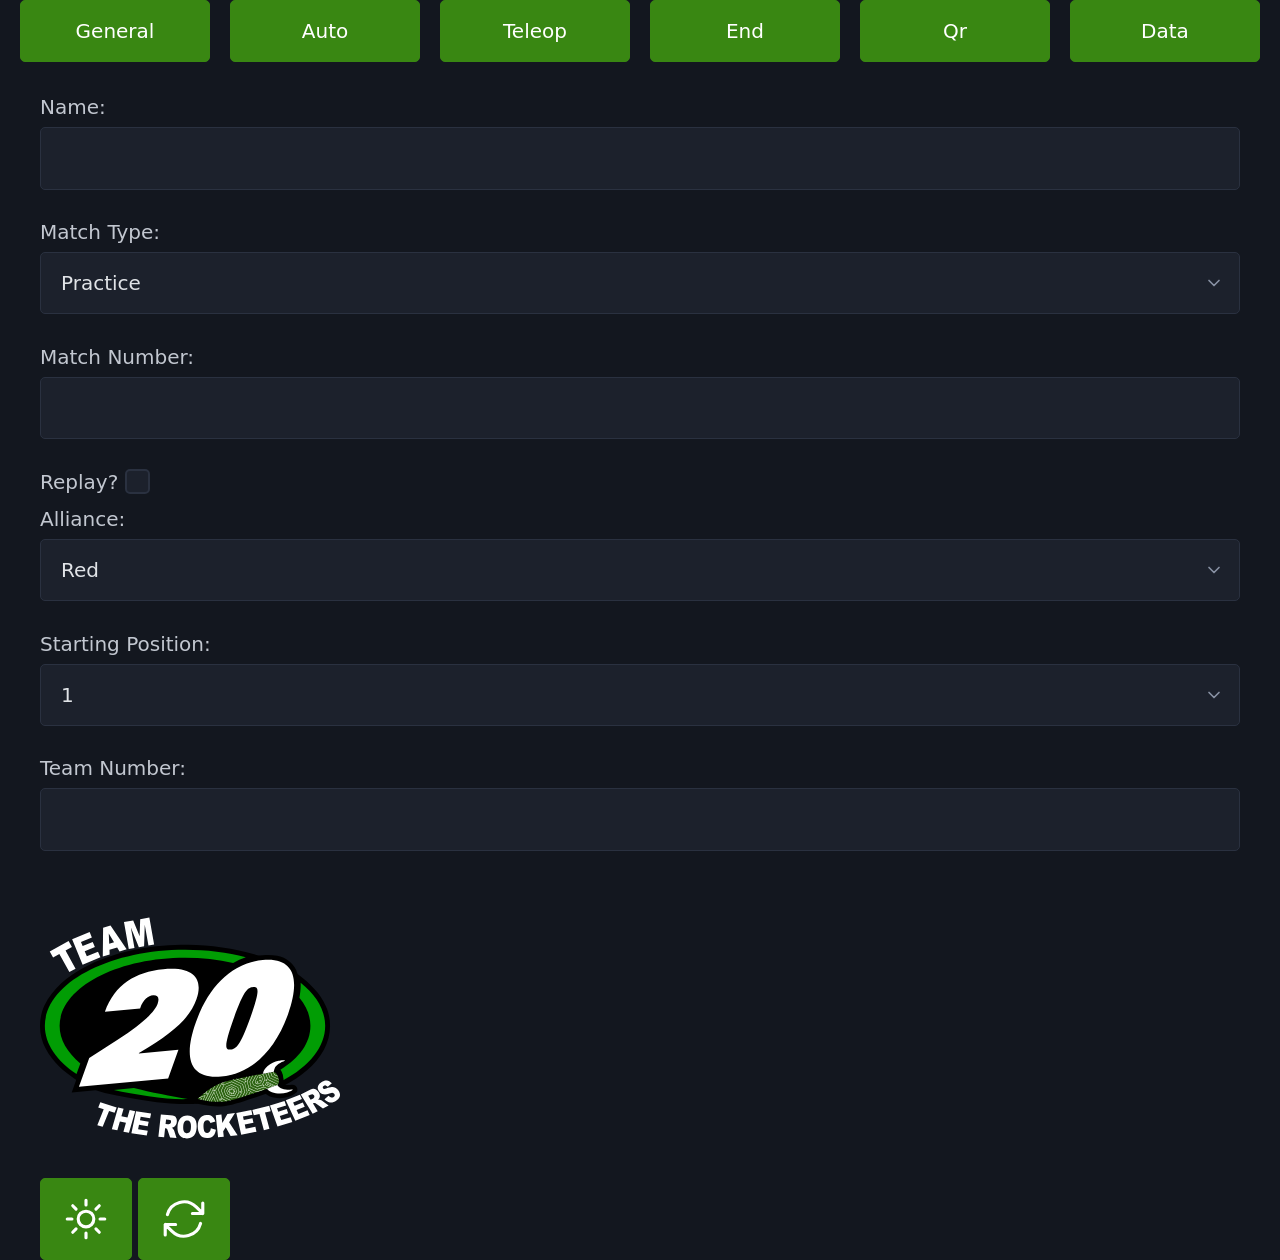
==== commit 42db6234: "Accessibility" ====
--- a/index.html
+++ b/index.html
@@ -1,14 +1,16 @@
 <!DOCTYPE html>
 <!DOCTYPE html>
-<html x-data="{dark: true}" :data-theme="dark ? 'dark' : 'light'">
+<html lang="en" x-data="{dark: true}" :data-theme="dark ? 'dark' : 'light'">
 	<head>
 		<meta charset="utf-8">
 		<meta name="viewport" content="width=device-width, initial-scale=1">
+		<meta name="description" content="Team 20's scouting app">
 		<title>Team 20 Scouting</title>
 		<link rel="icon" href="light.svg">
 		<link rel="preload" href="alpine.js" as="script">
 		<link rel="preload" href="main.js" as="script">
 		<link rel="stylesheet" href="pico.css">
+		<link rel="manifest" href="manifest.json">
 		<style>
 			.off {
 				background: var(--pico-form-element-background-color);
@@ -77,15 +79,15 @@
 			      <input type="number">
 			    </label>
 			</form>
-			<img width="300" :src="dark ? 'dark.svg' : 'light.svg'">
+			<img alt="logo" width="300" height="300" :src="dark ? 'dark.svg' : 'light.svg'">
 			<br>
-			<button @click="dark = !dark">
+			<button aria-label="change theme" @click="dark = !dark">
 				<svg xmlns="http://www.w3.org/2000/svg" fill="none" viewBox="0 0 24 24" stroke-width="1.5" stroke="white" width="50">
 		  			<path x-show="dark" stroke-linecap="round" stroke-linejoin="round" d="M12 3v2.25m6.364.386-1.591 1.591M21 12h-2.25m-.386 6.364-1.591-1.591M12 18.75V21m-4.773-4.227-1.591 1.591M5.25 12H3m4.227-4.773L5.636 5.636M15.75 12a3.75 3.75 0 1 1-7.5 0 3.75 3.75 0 0 1 7.5 0Z" />
 		  			<path x-show="!dark" stroke-linecap="round" stroke-linejoin="round" d="M12 3v2.25m6.364.386-1.591 1.591M21 12h-2.25m-.386 6.364-1.591-1.591M12 18.75V21m-4.773-4.227-1.591 1.591M5.25 12H3m4.227-4.773L5.636 5.636M15.75 12a3.75 3.75 0 1 1-7.5 0 3.75 3.75 0 0 1 7.5 0Z" />
 				</svg>
 			</button>
-			<button>
+			<button aria-label="rotate field">
 				<svg xmlns="http://www.w3.org/2000/svg" fill="none" viewBox="0 0 24 24" stroke-width="1.5" stroke="white" width="50">
 				  <path stroke-linecap="round" stroke-linejoin="round" d="M16.023 9.348h4.992v-.001M2.985 19.644v-4.992m0 0h4.992m-4.993 0 3.181 3.183a8.25 8.25 0 0 0 13.803-3.7M4.031 9.865a8.25 8.25 0 0 1 13.803-3.7l3.181 3.182m0-4.991v4.99" />
 				</svg>
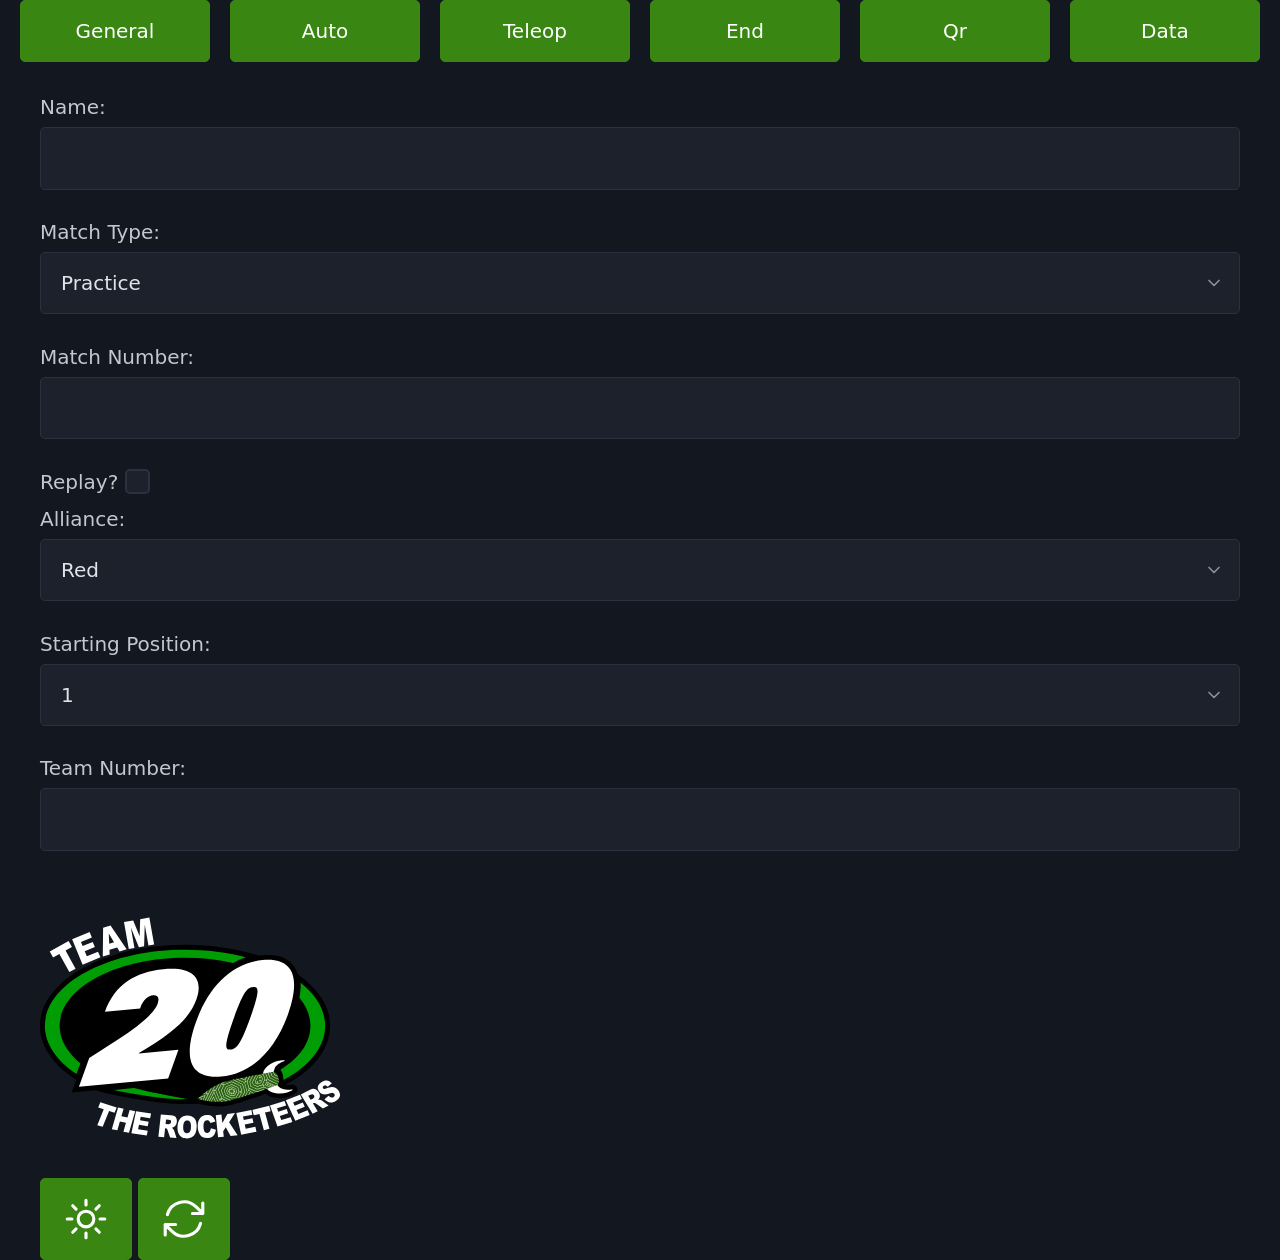
==== commit d01833be: "Functionality" ====
--- a/index.html
+++ b/index.html
@@ -23,50 +23,55 @@
 			.wide {
 				width: 100%;
 			}
+			.bottom {
+				position: absolute;
+				bottom: 0;
+				left: 0;
+			}
 		</style>
 	</head>
-	<body class="container-fluid" x-data="{tab: 1}">
+	<body class="container-fluid">
 		<nav class="grid">
-		    <button @click="tab = 1">General</button>
-		    <button @click="tab = 2">Auto</button>
-		    <button @click="tab = 3">Teleop</button>
-		    <button @click="tab = 4">End</button>
-		    <button @click="tab = 5">Qr</button>
-		    <button @click="tab = 6">Data</button>
+		    <button @click="$store.current.tab = 1">General</button>
+		    <button @click="$store.current.tab = 2">Auto</button>
+		    <button @click="$store.current.tab = 3">Teleop</button>
+		    <button @click="$store.current.tab = 4">End</button>
+		    <button @click="$store.current.tab = 5">Qr</button>
+		    <button @click="$store.current.tab = 6">Data</button>
 		</nav>
 		<br>
-		<div class="container" x-show="tab == 1">
+		<div class="container" x-show="$store.current.tab == 1">
 			<form>
 				<label>
 			      Name:
-			      <input autocomplete="name">
+			      <input x-model="$store.current.matchInfo.name">
 			    </label>
 			    <label>
 			      Match Type:
-			      <select>
-			      	<option value="practice">Practice</option>
-			      	<option value="qualifications">Qualifications</option>
-			      	<option value="playoffs">Playoffs</option>
+			      <select x-model="$store.current.matchInfo.matchType">
+			      	<option value="0">Practice</option>
+			      	<option value="1">Qualifications</option>
+			      	<option value="2">Playoffs</option>
 			      </select>
 			    </label>
 			    <label>
 			      Match Number:
-			      <input type="number">
+			      <input x-model="$store.current.matchInfo.matchNum" type="number">
 			    </label>
 			    <label>
 			      Replay?
-			      <input type="checkbox">
+			      <input x-model="$store.current.matchInfo.isReplay" type="checkbox">
 			    </label>
 			    <label>
 			      Alliance:
-			      <select>
-			      	<option value="red">Red</option>
-			      	<option value="blue">Blue</option>
+			      <select x-model="$store.current.matchInfo.alliance">
+			      	<option value="R">Red</option>
+			      	<option value="B">Blue</option>
 			      </select>
 			    </label>
 			    <label>
 			      Starting Position:
-			      <select>
+			      <select x-model="$store.current.matchInfo.startingPosition">
 			      	<option value="1">1</option>
 			      	<option value="2">2</option>
 			      	<option value="3">3</option>
@@ -76,7 +81,7 @@
 			    </label>
 			    <label>
 			      Team Number:
-			      <input type="number">
+			      <input x-model="$store.current.matchInfo.teamNum" type="number">
 			    </label>
 			</form>
 			<img alt="logo" width="300" height="300" :src="dark ? 'dark.svg' : 'light.svg'">
@@ -88,162 +93,162 @@
 				</svg>
 			</button>
 			<button aria-label="rotate field">
-				<svg xmlns="http://www.w3.org/2000/svg" fill="none" viewBox="0 0 24 24" stroke-width="1.5" stroke="white" width="50">
+				<svg fill="none" viewBox="0 0 24 24" stroke-width="1.5" stroke="white" width="50">
 				  <path stroke-linecap="round" stroke-linejoin="round" d="M16.023 9.348h4.992v-.001M2.985 19.644v-4.992m0 0h4.992m-4.993 0 3.181 3.183a8.25 8.25 0 0 0 13.803-3.7M4.031 9.865a8.25 8.25 0 0 1 13.803-3.7l3.181 3.182m0-4.991v4.99" />
 				</svg>
 			</button>
 		</div>
-		<div class="container grid" x-show="tab == 2">
-			<div>
-				<div class="grid" x-data="{count: 0}">
-					<button @click="count--">-</button>
+		<div class="container grid" x-show="$store.current.tab == 2">
+			<div>
+				<div class="grid">
+					<button @click="$store.current.autoInfo.speakerCounter--">-</button>
 					<div align="center">
 						<h3>Auto Speaker Notes</h3>
-						<h1 x-text="count"></h1>
-					</div>
-					<button @click="count++">+</button>
-				</div>
-				<br>
-				<div class="grid" x-data="{count: 0}">
-					<button @click="count--">-</button>
+						<h1 x-text="$store.current.autoInfo.speakerCounter"></h1>
+					</div>
+					<button @click="$store.current.autoInfo.speakerCounter++">+</button>
+				</div>
+				<br>
+				<div class="grid">
+					<button @click="$store.current.autoInfo.speakerMissCounter--">-</button>
 					<div align="center">
 						<h3>Auto Speaker Miss</h3>
-						<h1 x-text="count"></h1>
-					</div>
-					<button @click="count++">+</button>
-				</div>
-				<br>
-				<div class="grid" x-data="{count: 0}">
-					<button @click="count--">-</button>
+						<h1 x-text="$store.current.autoInfo.speakerMissCounter"></h1>
+					</div>
+					<button @click="$store.current.autoInfo.speakerMissCounter++">+</button>
+				</div>
+				<br>
+				<div class="grid">
+					<button @click="$store.current.autoInfo.centerlineNotesCounter--">-</button>
 					<div align="center">
 						<h3>Auto Centerline Notes</h3>
-						<h1 x-text="count"></h1>
-					</div>
-					<button @click="count++">+</button>
-				</div>
-			</div>
-			<div>
-				<div class="grid" x-data="{count: 0}">
-					<button @click="count--">-</button>
+						<h1 x-text="$store.current.autoInfo.centerlineNotesCounter"></h1>
+					</div>
+					<button @click="$store.current.autoInfo.centerlineNotesCounter++">+</button>
+				</div>
+			</div>
+			<div>
+				<div class="grid">
+					<button @click="$store.current.autoInfo.ampCounter--">-</button>
 					<div align="center">
 						<h3>Auto AMP Notes</h3>
-						<h1 x-text="count"></h1>
-					</div>
-					<button @click="count++">+</button>
-				</div>
-				<br>
-				<div class="grid" x-data="{count: 0}">
-					<button @click="count--">-</button>
+						<h1 x-text="$store.current.autoInfo.ampCounter"></h1>
+					</div>
+					<button @click="$store.current.autoInfo.ampCounter++">+</button>
+				</div>
+				<br>
+				<div class="grid">
+					<button @click="$store.current.autoInfo.ampMissCounter--">-</button>
 					<div align="center">
 						<h3>Auto AMP Miss</h3>
-						<h1 x-text="count"></h1>
-					</div>
-					<button @click="count++">+</button>
-				</div>
-				<br>
-				<button x-data="{leave: false}" @click="leave = !leave" :class="{'red': !leave}" class="wide">
+						<h1 x-text="$store.current.autoInfo.ampMissCounter"></h1>
+					</div>
+					<button @click="$store.current.autoInfo.ampMissCounter++">+</button>
+				</div>
+				<br>
+				<button @click="$store.current.autoInfo.toggleLeft = 1 - $store.current.autoInfo.toggleLeft" :class="{'red': !$store.current.autoInfo.toggleLeft}" class="wide">
 					<h3>Leave</h3>
-					<h1 x-text="leave ? 'Yes' : 'No'"></h1>
+					<h1 x-text="$store.current.autoInfo.toggleLeft ? 'Yes' : 'No'"></h1>
 				</button>
 			</div>
 		</div>
-		<div class="container grid" x-show="tab == 3">
-			<div>
-				<div class="grid" x-data="{count: 0}">
-					<button @click="count--">-</button>
+		<div class="container grid" x-show="$store.current.tab == 3">
+			<div>
+				<div class="grid">
+					<button @click="$store.current.teleopInfo.speakerCounter--">-</button>
 					<div align="center">
 						<h3>Teleop Speaker Notes</h3>
-						<h1 x-text="count"></h1>
-					</div>
-					<button @click="count++">+</button>
-				</div>
-				<br>
-				<div class="grid" x-data="{count: 0}">
-					<button @click="count--">-</button>
+						<h1 x-text="$store.current.teleopInfo.speakerCounter"></h1>
+					</div>
+					<button @click="$store.current.teleopInfo.speakerCounter++">+</button>
+				</div>
+				<br>
+				<div class="grid">
+					<button @click="$store.current.teleopInfo.speakerMissCounter--">-</button>
 					<div align="center">
 						<h3>Teleop Speaker Miss</h3>
-						<h1 x-text="count"></h1>
-					</div>
-					<button @click="count++">+</button>
-				</div>
-				<br>
-				<div class="grid" x-data="{count: 0}">
-					<button @click="count--">-</button>
+						<h1 x-text="$store.current.teleopInfo.speakerMissCounter"></h1>
+					</div>
+					<button @click="$store.current.teleopInfo.speakerMissCounter++">+</button>
+				</div>
+				<br>
+				<div class="grid">
+					<button @click="$store.current.teleopInfo.notesPassedCounter--">-</button>
 					<div align="center">
 						<h3>Teleop Passed Notes</h3>
-						<h1 x-text="count"></h1>
-					</div>
-					<button @click="count++">+</button>
-				</div>
-			</div>
-			<div>
-				<div class="grid" x-data="{count: 0}">
-					<button @click="count--">-</button>
+						<h1 x-text="$store.current.teleopInfo.notesPassedCounter"></h1>
+					</div>
+					<button @click="$store.current.teleopInfo.notesPassedCounter++">+</button>
+				</div>
+			</div>
+			<div>
+				<div class="grid">
+					<button @click="$store.current.teleopInfo.ampCounter--">-</button>
 					<div align="center">
 						<h3>Teleop AMP Notes</h3>
-						<h1 x-text="count"></h1>
-					</div>
-					<button @click="count++">+</button>
-				</div>
-				<br>
-				<div class="grid" x-data="{count: 0}">
-					<button @click="count--">-</button>
+						<h1 x-text="$store.current.teleopInfo.ampCounter"></h1>
+					</div>
+					<button @click="$store.current.teleopInfo.ampCounter++">+</button>
+				</div>
+				<br>
+				<div class="grid">
+					<button @click="$store.current.teleopInfo.ampMissCounter--">-</button>
 					<div align="center">
 						<h3>Teleop AMP Miss</h3>
-						<h1 x-text="count"></h1>
-					</div>
-					<button @click="count++">+</button>
-				</div>
-				<br>
-				<div class="grid">
-					<div class="grid" x-data="{count: 0}">
-						<button @click="count--">-</button>
+						<h1 x-text="$store.current.teleopInfo.ampMissCounter"></h1>
+					</div>
+					<button @click="$store.current.teleopInfo.ampMissCounter++">+</button>
+				</div>
+				<br>
+				<div class="grid">
+					<div class="grid">
+						<button @click="$store.current.teleopInfo.foulCounter--">-</button>
 						<div align="center">
 							<h3>Fouls</h3>
-							<h1 x-text="count"></h1>
+							<h1 x-text="$store.current.teleopInfo.foulCounter"></h1>
 						</div>
-						<button @click="count++">+</button>
-					</div>
-					<div class="grid" x-data="{count: 0}">
-						<button @click="count--">-</button>
+						<button @click="$store.current.teleopInfo.foulCounter++">+</button>
+					</div>
+					<div class="grid">
+						<button @click="$store.current.teleopInfo.techCounter--">-</button>
 						<div align="center">
 							<h3>Techs</h3>
-							<h1 x-text="count"></h1>
+							<h1 x-text="$store.current.teleopInfo.techCounter"></h1>
 						</div>
-						<button @click="count++">+</button>
-					</div>
-				</div>
-			</div>
-		</div>
-		<div class="container grid" x-show="tab == 4">
+						<button @click="$store.current.teleopInfo.techCounter++">+</button>
+					</div>
+				</div>
+			</div>
+		</div>
+		<div class="container grid" x-show="$store.current.tab == 4">
 			<form>
 				<div class="grid">
-					<button x-data="{trap: false}" @click="trap = !trap" :class="{'off': !trap}" class="wide">
+					<button @click="$store.current.endInfo.trapAttempted = 1 - $store.current.endInfo.trapAttempted" :class="{'off': !$store.current.endInfo.trapAttempted}" class="wide">
 						<h4>Trap Attempted</h4>
-						<h1 x-text="trap ? 'Yes' : 'No'"></h1>
-					</button>
-					<div class="grid" x-data="{count: 0}">
-						<button @click="count--">-</button>
+						<h1 x-text="$store.current.endInfo.trapAttempted ? 'Yes' : 'No'"></h1>
+					</button>
+					<div class="grid">
+						<button @click="$store.current.endInfo.trapResult--">-</button>
 						<div align="center">
 							<h4>Notes Trap</h4>
-							<h1 x-text="count"></h1>
+							<h1 x-text="$store.current.endInfo.trapResult"></h1>
 						</div>
-						<button @click="count++">+</button>
-					</div>
-				</div>
-				<br>
-				<div class="grid" x-data="{climb: 0}">
-					<button @click="climb = [1,0,0][climb]" :class="{'off': climb == 0}" class="wide">
+						<button @click="$store.current.endInfo.trapResult++">+</button>
+					</div>
+				</div>
+				<br>
+				<div class="grid">
+					<button @click="$store.current.endInfo.climbAttempted = 1 - $store.current.endInfo.climbAttempted; $store.current.endInfo.climbResult = 0" :class="{'off': !$store.current.endInfo.climbAttempted}" class="wide">
 						<h4>Climb Attempted</h4>
-						<h1 x-text="climb ? 'Yes' : 'No'"></h1>
-					</button>
-					<button @click="climb = [2,2,1][climb]" :class="{'off': climb < 2}" class="wide">
-						<h4>Climb Attempted</h4>
-						<h1 x-text="climb == 2 ? 'Yes' : 'No'"></h1>
+						<h1 x-text="$store.current.endInfo.climbAttempted ? 'Yes' : 'No'"></h1>
+					</button>
+					<button @click="$store.current.endInfo.climbResult = 1 - $store.current.endInfo.climbResult; $store.current.endInfo.climbAttempted = 1" :class="{'off': !$store.current.endInfo.climbResult}" class="wide">
+						<h4>Climb Result</h4>
+						<h1 x-text="$store.current.endInfo.climbResult ? 'Yes' : 'No'"></h1>
 					</button>
 					<label>
 				      Harmony?
-				      <select>
+				      <select x-model="$store.current.endInfo.harmony">
 				      	<option value="0">0</option>
 				      	<option value="2">2</option>
 				      	<option value="3">3</option>
@@ -252,51 +257,69 @@
 				</div>
 				<br>
 				<div class="grid">
-					<button x-data="{park: false}" @click="park = !park" :class="{'off': !park}" class="wide">
+					<button @click="$store.current.endInfo.park = 1 - $store.current.endInfo.park" :class="{'off': !$store.current.endInfo.park}" class="wide">
 						<h4>Park</h4>
-						<h1 x-text="park ? 'Yes' : 'No'"></h1>
-					</button>
-					<button x-data="{breakdown: false}" @click="breakdown = !breakdown" :class="{'red': breakdown}" class="wide">
+						<h1 x-text="$store.current.endInfo.park ? 'Yes' : 'No'"></h1>
+					</button>
+					<button @click="$store.current.endInfo.breakdown = 1 - $store.current.endInfo.breakdown" :class="{'red': !$store.current.endInfo.breakdown}" class="wide">
 						<h4>Breakdown</h4>
-						<h1 x-text="breakdown ? 'Yes' : 'No'"></h1>
+						<h1 x-text="$store.current.endInfo.breakdown ? 'Yes' : 'No'"></h1>
 					</button>
 				</div>
 				<br>
 				<div class="grid">
 					<label>
 				      Defense Faced
-				      <select>
-				      	<option value="none">None</option>
-				      	<option value="poor">Poor</option>
-				      	<option value="passable">Passable</option>
-				      	<option value="good">Good</option>
-				      	<option value="excellent">Excellent</option>
+				      <select x-model="$store.current.endInfo.defenseFaced">
+				      	<option value="0">None</option>
+				      	<option value="1">Poor</option>
+				      	<option value="2">Passable</option>
+				      	<option value="3">Good</option>
+				      	<option value="4">Excellent</option>
 				      </select>
 				    </label>
 				    <label>
 				      Defense Played
-				      <select>
-				      	<option value="none">None</option>
-				      	<option value="poor">Poor</option>
-				      	<option value="passable">Passable</option>
-				      	<option value="good">Good</option>
-				      	<option value="excellent">Excellent</option>
+				      <select x-model="$store.current.endInfo.defensePlayed">
+				      	<option value="0">None</option>
+				      	<option value="1">Poor</option>
+				      	<option value="2">Passable</option>
+				      	<option value="3">Good</option>
+				      	<option value="4">Excellent</option>
 				      </select>
 				    </label>
 				</div>
 			</form>
 			<div>
 				<p>Comments?</p>
-				<textarea></textarea>
-			</div>
-		</div>
-		<div x-show="tab == 5">
-			tab 5
-		</div>
-		<div x-show="tab == 6">
-			tab 6
-		</div>
+				<textarea x-model="$store.current.endInfo.comments"></textarea>
+			</div>
+		</div>
+		<div class="container" x-data="endScreen()" x-show="$store.current.tab == 5">
+			<a role="button" @click="display" :href="url" :download="filename">Display QR Code</a>
+			<h1 x-text="matchLabel"></h1>
+			<div x-html="image"></div>
+			<br>
+			<div class="grid">
+				<button @click="restart">Restart Session</button>
+				<label>
+					Continue Scouting?
+					<input x-model="continueScouting" type="checkbox">
+				</label>
+			</div>
+		</div>
+		<div class="container" x-data="dataScreen()" x-show="$store.current.tab == 6">
+			<div class="grid">
+				<button @click="display">Display QR Codes</button>
+				<a role="button" @click="download" :href="url" download="scoutingData.txt">Download Data</a>
+				<button @click="clear" class="red">Clear Data</button>
+			</div>
+			<br>
+			<div class="grid" x-html="images"></div>
+		</div>
+		<h1 class="bottom" x-text="$store.current.matchInfo.teamNum"></h1>
+		<script src="main.js"></script>
+		<script src="qrcode.js"></script>
 		<script src="alpine.js"></script>
-		<script src="main.js"></script>
 	</body>
 </html>
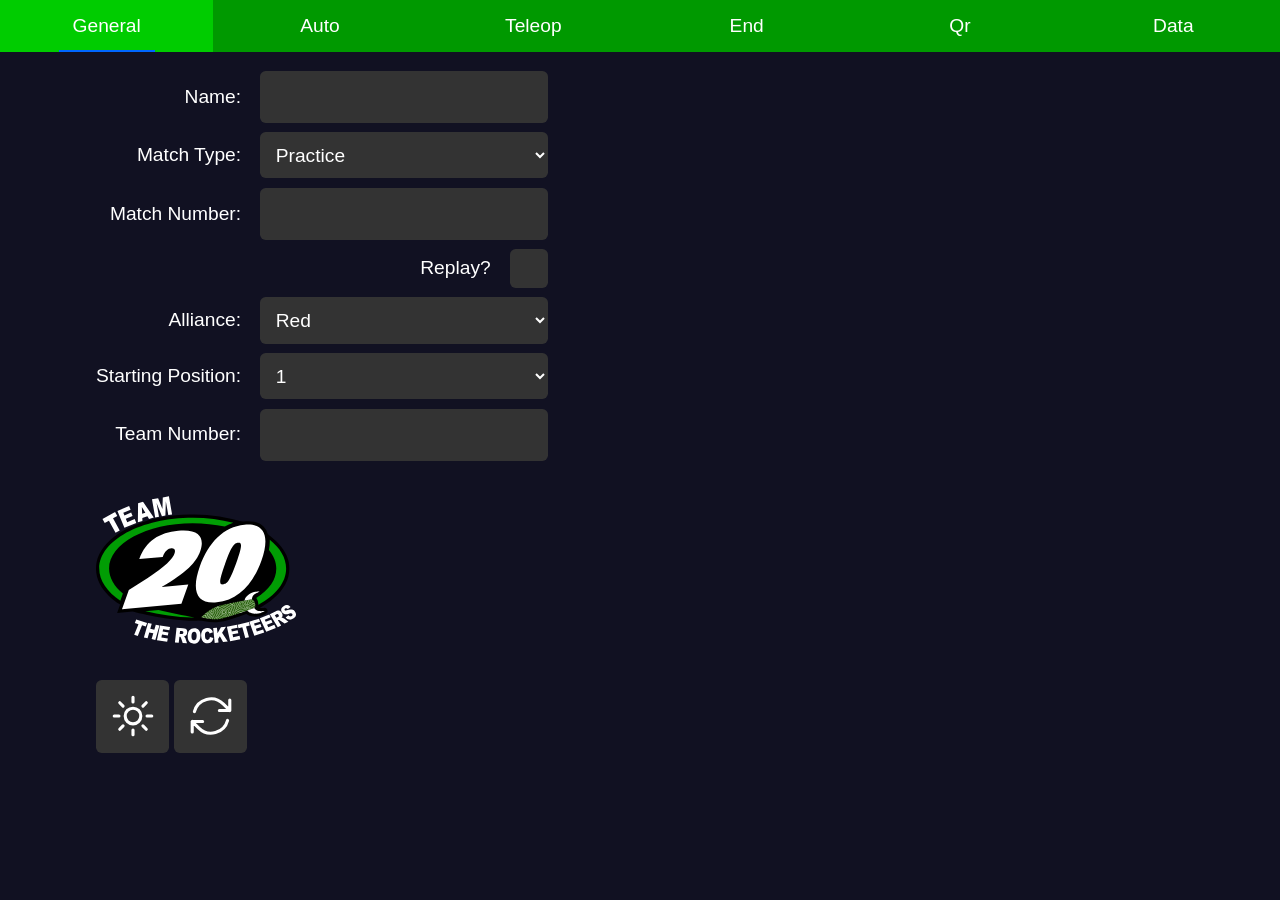
==== commit 018b54bd: "Wow, you really can't tell the difference!" ====
--- a/index.html
+++ b/index.html
@@ -1,6 +1,6 @@
 <!DOCTYPE html>
 <!DOCTYPE html>
-<html lang="en" x-data="{dark: true}" :data-theme="dark ? 'dark' : 'light'">
+<html lang="en" x-data="{light: false}" :class="{light: light}">
 	<head>
 		<meta charset="utf-8">
 		<meta name="viewport" content="width=device-width, initial-scale=1">
@@ -9,39 +9,20 @@
 		<link rel="icon" href="light.svg">
 		<link rel="preload" href="alpine.js" as="script">
 		<link rel="preload" href="main.js" as="script">
-		<link rel="stylesheet" href="pico.css">
+		<link rel="stylesheet" href="style.css">
 		<link rel="manifest" href="manifest.json">
-		<style>
-			.off {
-				background: var(--pico-form-element-background-color);
-				border-color: var(--pico-form-element-border-color);
-			}
-			.red {
-				background: red;
-				border: red;
-			}
-			.wide {
-				width: 100%;
-			}
-			.bottom {
-				position: absolute;
-				bottom: 0;
-				left: 0;
-			}
-		</style>
 	</head>
-	<body class="container-fluid">
-		<nav class="grid">
-		    <button @click="$store.current.tab = 1">General</button>
-		    <button @click="$store.current.tab = 2">Auto</button>
-		    <button @click="$store.current.tab = 3">Teleop</button>
-		    <button @click="$store.current.tab = 4">End</button>
-		    <button @click="$store.current.tab = 5">Qr</button>
-		    <button @click="$store.current.tab = 6">Data</button>
+	<body>
+		<nav>
+		    <button x-bind="tab(1)">General</button>
+		    <button x-bind="tab(2)">Auto</button>
+		    <button x-bind="tab(3)">Teleop</button>
+		    <button x-bind="tab(4)">End</button>
+		    <button x-bind="tab(5)">Qr</button>
+		    <button x-bind="tab(6)">Data</button>
 		</nav>
-		<br>
-		<div class="container" x-show="$store.current.tab == 1">
-			<form>
+		<main>
+			<div class="left" x-show="$store.current.tab == 1">
 				<label>
 			      Name:
 			      <input x-model="$store.current.matchInfo.name">
@@ -83,243 +64,124 @@
 			      Team Number:
 			      <input x-model="$store.current.matchInfo.teamNum" type="number">
 			    </label>
-			</form>
-			<img alt="logo" width="300" height="300" :src="dark ? 'dark.svg' : 'light.svg'">
-			<br>
-			<button aria-label="change theme" @click="dark = !dark">
-				<svg xmlns="http://www.w3.org/2000/svg" fill="none" viewBox="0 0 24 24" stroke-width="1.5" stroke="white" width="50">
-		  			<path x-show="dark" stroke-linecap="round" stroke-linejoin="round" d="M12 3v2.25m6.364.386-1.591 1.591M21 12h-2.25m-.386 6.364-1.591-1.591M12 18.75V21m-4.773-4.227-1.591 1.591M5.25 12H3m4.227-4.773L5.636 5.636M15.75 12a3.75 3.75 0 1 1-7.5 0 3.75 3.75 0 0 1 7.5 0Z" />
-		  			<path x-show="!dark" stroke-linecap="round" stroke-linejoin="round" d="M12 3v2.25m6.364.386-1.591 1.591M21 12h-2.25m-.386 6.364-1.591-1.591M12 18.75V21m-4.773-4.227-1.591 1.591M5.25 12H3m4.227-4.773L5.636 5.636M15.75 12a3.75 3.75 0 1 1-7.5 0 3.75 3.75 0 0 1 7.5 0Z" />
-				</svg>
-			</button>
-			<button aria-label="rotate field">
-				<svg fill="none" viewBox="0 0 24 24" stroke-width="1.5" stroke="white" width="50">
-				  <path stroke-linecap="round" stroke-linejoin="round" d="M16.023 9.348h4.992v-.001M2.985 19.644v-4.992m0 0h4.992m-4.993 0 3.181 3.183a8.25 8.25 0 0 0 13.803-3.7M4.031 9.865a8.25 8.25 0 0 1 13.803-3.7l3.181 3.182m0-4.991v4.99" />
-				</svg>
-			</button>
-		</div>
-		<div class="container grid" x-show="$store.current.tab == 2">
-			<div>
-				<div class="grid">
-					<button @click="$store.current.autoInfo.speakerCounter--">-</button>
-					<div align="center">
-						<h3>Auto Speaker Notes</h3>
-						<h1 x-text="$store.current.autoInfo.speakerCounter"></h1>
-					</div>
-					<button @click="$store.current.autoInfo.speakerCounter++">+</button>
-				</div>
-				<br>
-				<div class="grid">
-					<button @click="$store.current.autoInfo.speakerMissCounter--">-</button>
-					<div align="center">
-						<h3>Auto Speaker Miss</h3>
-						<h1 x-text="$store.current.autoInfo.speakerMissCounter"></h1>
-					</div>
-					<button @click="$store.current.autoInfo.speakerMissCounter++">+</button>
-				</div>
-				<br>
-				<div class="grid">
-					<button @click="$store.current.autoInfo.centerlineNotesCounter--">-</button>
-					<div align="center">
-						<h3>Auto Centerline Notes</h3>
-						<h1 x-text="$store.current.autoInfo.centerlineNotesCounter"></h1>
-					</div>
-					<button @click="$store.current.autoInfo.centerlineNotesCounter++">+</button>
+				<img alt="logo" width="200" height="200" :src="light ? 'light.svg' : 'dark.svg'">
+				<div>
+					<button aria-label="change theme" @click="light = !light">
+						<svg fill="none" viewBox="0 0 24 24" stroke-width="1.5" stroke="currentColor" width="50">
+				  			<path x-show="!light" stroke-linecap="round" stroke-linejoin="currentColor" d="M12 3v2.25m6.364.386-1.591 1.591M21 12h-2.25m-.386 6.364-1.591-1.591M12 18.75V21m-4.773-4.227-1.591 1.591M5.25 12H3m4.227-4.773L5.636 5.636M15.75 12a3.75 3.75 0 1 1-7.5 0 3.75 3.75 0 0 1 7.5 0Z" />
+				  			<path x-show="light" stroke-linecap="round" stroke-linejoin="round" d="M21.752 15.002A9.72 9.72 0 0 1 18 15.75c-5.385 0-9.75-4.365-9.75-9.75 0-1.33.266-2.597.748-3.752A9.753 9.753 0 0 0 3 11.25C3 16.635 7.365 21 12.75 21a9.753 9.753 0 0 0 9.002-5.998Z" />
+						</svg>
+					</button>
+					<button aria-label="rotate field">
+						<svg fill="none" viewBox="0 0 24 24" stroke-width="1.5" stroke="currentColor" width="50">
+						  <path stroke-linecap="round" stroke-linejoin="round" d="M16.023 9.348h4.992v-.001M2.985 19.644v-4.992m0 0h4.992m-4.993 0 3.181 3.183a8.25 8.25 0 0 0 13.803-3.7M4.031 9.865a8.25 8.25 0 0 1 13.803-3.7l3.181 3.182m0-4.991v4.99" />
+						</svg>
+					</button>
 				</div>
 			</div>
-			<div>
-				<div class="grid">
-					<button @click="$store.current.autoInfo.ampCounter--">-</button>
-					<div align="center">
-						<h3>Auto AMP Notes</h3>
-						<h1 x-text="$store.current.autoInfo.ampCounter"></h1>
+			<div x-show="$store.current.tab == 2" class="grid auto">
+				<div x-data="counter('autoInfo.speakerCounter')">Auto Speaker Notes</div>
+				<div x-data="counter('autoInfo.ampCounter')">Auto AMP Notes</div>
+				<div x-data="counter('autoInfo.speakerMissCounter')">Auto Speaker Miss</div>
+				<div x-data="counter('autoInfo.ampMissCounter')">Auto AMP Miss</div>
+				<div x-data="counter('autoInfo.centerlineNotesCounter')">Auto Centerline Notes</div>
+				<button x-bind="toggle('autoInfo.toggleLeft', 'good', 'bad')">Leave</button>
+			</div>
+			<div x-show="$store.current.tab == 3" class="grid teleop">
+				<div x-data="counter('teleopInfo.speakerCounter')">Teleop Speaker Notes</div>
+				<div x-data="counter('teleopInfo.ampCounter')" class="double">Teleop AMP Notes</div>
+				<div x-data="counter('teleopInfo.speakerMissCounter')">Teleop Speaker Miss</div>
+				<div x-data="counter('teleopInfo.ampMissCounter')" class="double">Teleop AMP Miss</div>
+				<div x-data="counter('teleopInfo.notesPassedCounter')">Teleop Passed Notes</div>
+				<div x-data="counter('teleopInfo.foulCounter')">Fouls</div>
+				<div x-data="counter('teleopInfo.techCounter')">Techs</div>
+			</div>
+			<div x-show="$store.current.tab == 4" class="end">
+					<div>
+						<button x-bind="toggle('endInfo.trapAttempted', 'toggled', '')">Trap Attempted</button>
+						<div x-data="counter('endInfo.trapResult')">Notes Trap</div>
 					</div>
-					<button @click="$store.current.autoInfo.ampCounter++">+</button>
-				</div>
-				<br>
-				<div class="grid">
-					<button @click="$store.current.autoInfo.ampMissCounter--">-</button>
-					<div align="center">
-						<h3>Auto AMP Miss</h3>
-						<h1 x-text="$store.current.autoInfo.ampMissCounter"></h1>
+					<div class="comments">
+						<p>Comments?</p>
+						<textarea x-model="$store.current.endInfo.comments"></textarea>
 					</div>
-					<button @click="$store.current.autoInfo.ampMissCounter++">+</button>
-				</div>
-				<br>
-				<button @click="$store.current.autoInfo.toggleLeft = 1 - $store.current.autoInfo.toggleLeft" :class="{'red': !$store.current.autoInfo.toggleLeft}" class="wide">
-					<h3>Leave</h3>
-					<h1 x-text="$store.current.autoInfo.toggleLeft ? 'Yes' : 'No'"></h1>
-				</button>
-			</div>
-		</div>
-		<div class="container grid" x-show="$store.current.tab == 3">
-			<div>
-				<div class="grid">
-					<button @click="$store.current.teleopInfo.speakerCounter--">-</button>
-					<div align="center">
-						<h3>Teleop Speaker Notes</h3>
-						<h1 x-text="$store.current.teleopInfo.speakerCounter"></h1>
+					<div>
+						<button @click="$store.current.endInfo.climbAttempted = 1 - $store.current.endInfo.climbAttempted; $store.current.endInfo.climbResult = 0" :class="{'toggled': $store.current.endInfo.climbAttempted}">
+							<h4>Climb Attempted</h4>
+							<h1 x-text="$store.current.endInfo.climbAttempted ? 'Yes' : 'No'"></h1>
+						</button>
+						<button @click="$store.current.endInfo.climbResult = 1 - $store.current.endInfo.climbResult; $store.current.endInfo.climbAttempted = 1" :class="{'toggled': $store.current.endInfo.climbResult}">
+							<h4>Climb Result</h4>
+							<h1 x-text="$store.current.endInfo.climbResult ? 'Yes' : 'No'"></h1>
+						</button>
+						<label>
+					      Harmony?
+					      <select x-model="$store.current.endInfo.harmony">
+					      	<option value="0">0</option>
+					      	<option value="2">2</option>
+					      	<option value="3">3</option>
+					      </select>
+					    </label>
 					</div>
-					<button @click="$store.current.teleopInfo.speakerCounter++">+</button>
-				</div>
-				<br>
-				<div class="grid">
-					<button @click="$store.current.teleopInfo.speakerMissCounter--">-</button>
-					<div align="center">
-						<h3>Teleop Speaker Miss</h3>
-						<h1 x-text="$store.current.teleopInfo.speakerMissCounter"></h1>
+					<div>
+						<button x-bind="toggle('endInfo.park', 'toggled', '')">Park</button>
+						<button x-bind="toggle('endInfo.breakdown', 'good', 'bad')">BREAKDOWN</button>
 					</div>
-					<button @click="$store.current.teleopInfo.speakerMissCounter++">+</button>
-				</div>
-				<br>
-				<div class="grid">
-					<button @click="$store.current.teleopInfo.notesPassedCounter--">-</button>
-					<div align="center">
-						<h3>Teleop Passed Notes</h3>
-						<h1 x-text="$store.current.teleopInfo.notesPassedCounter"></h1>
-					</div>
-					<button @click="$store.current.teleopInfo.notesPassedCounter++">+</button>
-				</div>
-			</div>
-			<div>
-				<div class="grid">
-					<button @click="$store.current.teleopInfo.ampCounter--">-</button>
-					<div align="center">
-						<h3>Teleop AMP Notes</h3>
-						<h1 x-text="$store.current.teleopInfo.ampCounter"></h1>
-					</div>
-					<button @click="$store.current.teleopInfo.ampCounter++">+</button>
-				</div>
-				<br>
-				<div class="grid">
-					<button @click="$store.current.teleopInfo.ampMissCounter--">-</button>
-					<div align="center">
-						<h3>Teleop AMP Miss</h3>
-						<h1 x-text="$store.current.teleopInfo.ampMissCounter"></h1>
-					</div>
-					<button @click="$store.current.teleopInfo.ampMissCounter++">+</button>
-				</div>
-				<br>
-				<div class="grid">
-					<div class="grid">
-						<button @click="$store.current.teleopInfo.foulCounter--">-</button>
-						<div align="center">
-							<h3>Fouls</h3>
-							<h1 x-text="$store.current.teleopInfo.foulCounter"></h1>
-						</div>
-						<button @click="$store.current.teleopInfo.foulCounter++">+</button>
-					</div>
-					<div class="grid">
-						<button @click="$store.current.teleopInfo.techCounter--">-</button>
-						<div align="center">
-							<h3>Techs</h3>
-							<h1 x-text="$store.current.teleopInfo.techCounter"></h1>
-						</div>
-						<button @click="$store.current.teleopInfo.techCounter++">+</button>
+					<div>
+						<label>
+					      Defense Faced
+					      <select x-model="$store.current.endInfo.defenseFaced">
+					      	<option value="0">None</option>
+					      	<option value="1">Poor</option>
+					      	<option value="2">Passable</option>
+					      	<option value="3">Good</option>
+					      	<option value="4">Excellent</option>
+					      </select>
+					    </label>
+					    <label>
+					      Defense Played
+					      <select x-model="$store.current.endInfo.defensePlayed">
+					      	<option value="0">None</option>
+					      	<option value="1">Poor</option>
+					      	<option value="2">Passable</option>
+					      	<option value="3">Good</option>
+					      	<option value="4">Excellent</option>
+					      </select>
+					    </label>
 					</div>
 				</div>
 			</div>
-		</div>
-		<div class="container grid" x-show="$store.current.tab == 4">
-			<form>
-				<div class="grid">
-					<button @click="$store.current.endInfo.trapAttempted = 1 - $store.current.endInfo.trapAttempted" :class="{'off': !$store.current.endInfo.trapAttempted}" class="wide">
-						<h4>Trap Attempted</h4>
-						<h1 x-text="$store.current.endInfo.trapAttempted ? 'Yes' : 'No'"></h1>
-					</button>
-					<div class="grid">
-						<button @click="$store.current.endInfo.trapResult--">-</button>
-						<div align="center">
-							<h4>Notes Trap</h4>
-							<h1 x-text="$store.current.endInfo.trapResult"></h1>
-						</div>
-						<button @click="$store.current.endInfo.trapResult++">+</button>
-					</div>
+			<div x-data="endScreen()" x-show="$store.current.tab == 5" class="qr">
+				<button @click="display">Display QR Code</button>
+				<h1 x-text="matchLabel"></h1>
+				<img :src="image">
+				<div>
+					<button @click="restart">Restart Session</button>
+					<label>
+						Continue Scouting?
+						<input x-model="continueScouting" type="checkbox">
+					</label>
 				</div>
-				<br>
-				<div class="grid">
-					<button @click="$store.current.endInfo.climbAttempted = 1 - $store.current.endInfo.climbAttempted; $store.current.endInfo.climbResult = 0" :class="{'off': !$store.current.endInfo.climbAttempted}" class="wide">
-						<h4>Climb Attempted</h4>
-						<h1 x-text="$store.current.endInfo.climbAttempted ? 'Yes' : 'No'"></h1>
-					</button>
-					<button @click="$store.current.endInfo.climbResult = 1 - $store.current.endInfo.climbResult; $store.current.endInfo.climbAttempted = 1" :class="{'off': !$store.current.endInfo.climbResult}" class="wide">
-						<h4>Climb Result</h4>
-						<h1 x-text="$store.current.endInfo.climbResult ? 'Yes' : 'No'"></h1>
-					</button>
-					<label>
-				      Harmony?
-				      <select x-model="$store.current.endInfo.harmony">
-				      	<option value="0">0</option>
-				      	<option value="2">2</option>
-				      	<option value="3">3</option>
-				      </select>
-				    </label>
+			</div>
+			<div x-data="dataScreen()" x-show="$store.current.tab == 6">
+				<div>
+					<button @click="display">Display QR Codes</button>
+					<button @click="download">Download Data</button>
+					<button @click="clear" class="bad">Clear Data</button>
 				</div>
-				<br>
-				<div class="grid">
-					<button @click="$store.current.endInfo.park = 1 - $store.current.endInfo.park" :class="{'off': !$store.current.endInfo.park}" class="wide">
-						<h4>Park</h4>
-						<h1 x-text="$store.current.endInfo.park ? 'Yes' : 'No'"></h1>
-					</button>
-					<button @click="$store.current.endInfo.breakdown = 1 - $store.current.endInfo.breakdown" :class="{'red': !$store.current.endInfo.breakdown}" class="wide">
-						<h4>Breakdown</h4>
-						<h1 x-text="$store.current.endInfo.breakdown ? 'Yes' : 'No'"></h1>
-					</button>
-				</div>
-				<br>
-				<div class="grid">
-					<label>
-				      Defense Faced
-				      <select x-model="$store.current.endInfo.defenseFaced">
-				      	<option value="0">None</option>
-				      	<option value="1">Poor</option>
-				      	<option value="2">Passable</option>
-				      	<option value="3">Good</option>
-				      	<option value="4">Excellent</option>
-				      </select>
-				    </label>
-				    <label>
-				      Defense Played
-				      <select x-model="$store.current.endInfo.defensePlayed">
-				      	<option value="0">None</option>
-				      	<option value="1">Poor</option>
-				      	<option value="2">Passable</option>
-				      	<option value="3">Good</option>
-				      	<option value="4">Excellent</option>
-				      </select>
-				    </label>
-				</div>
-			</form>
-			<div>
-				<p>Comments?</p>
-				<textarea x-model="$store.current.endInfo.comments"></textarea>
+				<div class="codes">
+					<template x-for="image of images">
+						<div class="code">
+		                 	<img :src="image.src">
+		                 	<h3 x-text="image.label"></h3>
+		                </div>
+		            </template>
+	        	</div>
 			</div>
-		</div>
-		<div class="container" x-data="endScreen()" x-show="$store.current.tab == 5">
-			<a role="button" @click="display" :href="url" :download="filename">Display QR Code</a>
-			<h1 x-text="matchLabel"></h1>
-			<div x-html="image"></div>
-			<br>
-			<div class="grid">
-				<button @click="restart">Restart Session</button>
-				<label>
-					Continue Scouting?
-					<input x-model="continueScouting" type="checkbox">
-				</label>
-			</div>
-		</div>
-		<div class="container" x-data="dataScreen()" x-show="$store.current.tab == 6">
-			<div class="grid">
-				<button @click="display">Display QR Codes</button>
-				<a role="button" @click="download" :href="url" download="scoutingData.txt">Download Data</a>
-				<button @click="clear" class="red">Clear Data</button>
-			</div>
-			<br>
-			<div class="grid" x-html="images"></div>
-		</div>
+		</main>
 		<h1 class="bottom" x-text="$store.current.matchInfo.teamNum"></h1>
 		<script src="main.js"></script>
 		<script src="qrcode.js"></script>
-		<script src="alpine.js"></script>
+		<script src="alpine.min.js"></script>
 	</body>
 </html>
--- a/style.css
+++ b/style.css
@@ -0,0 +1,256 @@
+*, *::before, *::after {
+  box-sizing: border-box;
+}
+
+* {
+  line-height: calc(1em + 0.5rem);
+  margin: 0;
+  color: var(--font-color);
+}
+
+:root {
+  color-scheme: only dark;
+  --font-color:   #FFF;
+  --bg-color:     #112;
+  --item-color:   #333;
+  --green-color:    #090;
+  --tab-color: #0C0;
+  --bad-color:    #E11;
+  --toggle-color: #455;
+  --selected-color:  #06F;
+  --roundness: .3em;
+}
+
+:root.light {
+  color-scheme: only light;
+  --font-color: #566;
+  --bg-color:   #FFF;
+  --item-color: #DDD;
+}
+
+html {
+  font-size: 120%;
+}
+
+body {
+  -webkit-font-smoothing: antialiased;
+  font-family: sans-serif;
+  background: var(--bg-color);
+}
+
+img, picture, video, canvas, svg {
+  display: block;
+  max-width: 100%;
+}
+
+input, button, textarea, select {
+  font-size: inherit;
+  padding: .6em;
+  border-radius: var(--roundness);
+  border: none;
+  background: var(--item-color);
+}
+
+textarea {
+  resize: none;
+}
+
+button, select {
+  cursor: pointer;
+}
+
+p, h1, h2, h3, h4, h5, h6 {
+  overflow-wrap: break-word;
+}
+
+#root, #__next {
+  isolation: isolate;
+}
+
+.bottom {
+  position: fixed;
+  bottom: 0;
+  left: 0;
+}
+
+label {
+  display: flex;
+  justify-content: end;
+  align-items: center;
+  gap: 1em;
+}
+
+label input:not([type=checkbox]), label select {
+  width: 15em;
+}
+
+input[type=checkbox] {
+  width: 2em;
+  height: 2em;
+  line-height: 2em;
+  text-align: center;
+  padding: 0;
+  appearance: none;
+}
+
+input[type=checkbox]:checked {
+  background: var(--selected-color);
+}
+
+input[type=checkbox]:checked::after {
+  content: "✔";
+}
+
+main {
+  padding: 1em 5em;
+}
+
+nav {
+  display: flex;
+}
+
+nav button {
+  width: 100%;
+  border-radius: 0;
+  background: var(--green-color);
+  position: relative;
+}
+
+.active {
+  background: var(--tab-color);
+}
+
+.active::after {
+  border-bottom: 2px solid var(--selected-color);
+  width: 5em;
+  content: "";
+  display: block;
+  left: 50%;
+  bottom: 0;
+  position: absolute;
+  transform: translateX(-50%);
+}
+
+.left {
+  display: inline-flex;
+  flex-direction: column;
+  gap: .5em;
+}
+
+.grid {
+  width: min-content;
+  margin: 0 auto;
+  display: grid;
+  gap: 1em;
+}
+
+.auto {
+  grid-template-columns: 30em 30em;
+  grid-template-rows: 10em 10em 10em;
+}
+
+.double {
+  grid-column-end: span 2;
+}
+
+.comments {
+  grid-row-end: span 4;
+}
+
+.comments textarea {
+  width: 100%;
+  height: 100%;
+}
+
+.end label {
+  flex-direction: column;
+  align-items: start;
+  justify-content: center;
+}
+
+.teleop {
+  grid-template-columns: 30em 15em 15em;
+  grid-template-rows: 10em 10em 10em;
+}
+
+.end {
+  display: grid;
+  gap: 1em;
+  grid-template-columns: min-content 1fr;
+  grid-template-rows: 8em 8em 8em 8em;
+}
+
+.end > div:not(.comments) {
+  display: flex;
+  justify-content: center;
+  gap: 1em;
+}
+
+.qr {
+  display: flex;
+  flex-direction: column;
+  gap: .5em;
+  text-align: center;
+  max-width: 25em;
+  margin: 0 auto;
+}
+
+.qr div {
+  display: flex;
+  gap: 1em;
+}
+
+.qr > * {
+  width: 100%;
+}
+
+.qr div label {
+  flex-grow: 1;
+}
+
+.counter {
+  display: flex;
+  gap: .5em;
+  align-items: center;
+}
+
+.counter button {
+  display: inline-block;
+  width: 5em;
+  height: 100%;
+}
+
+.counter div {
+  flex-grow: 1;
+  text-align: center;
+}
+
+.toggle {
+  min-width: 10em;
+}
+
+.toggled {
+  background: var(--toggle-color);
+}
+
+.good {
+  background: var(--green-color)
+}
+
+.bad {
+  background: var(--bad-color);
+}
+
+.code {
+  display: inline-flex;
+  flex-direction: column;
+  text-align: center;
+  width: 15em;
+}
+
+.codes {
+  display: flex;
+  flex-wrap: wrap;
+  gap: .5em;
+  margin-top: .5em;
+}
